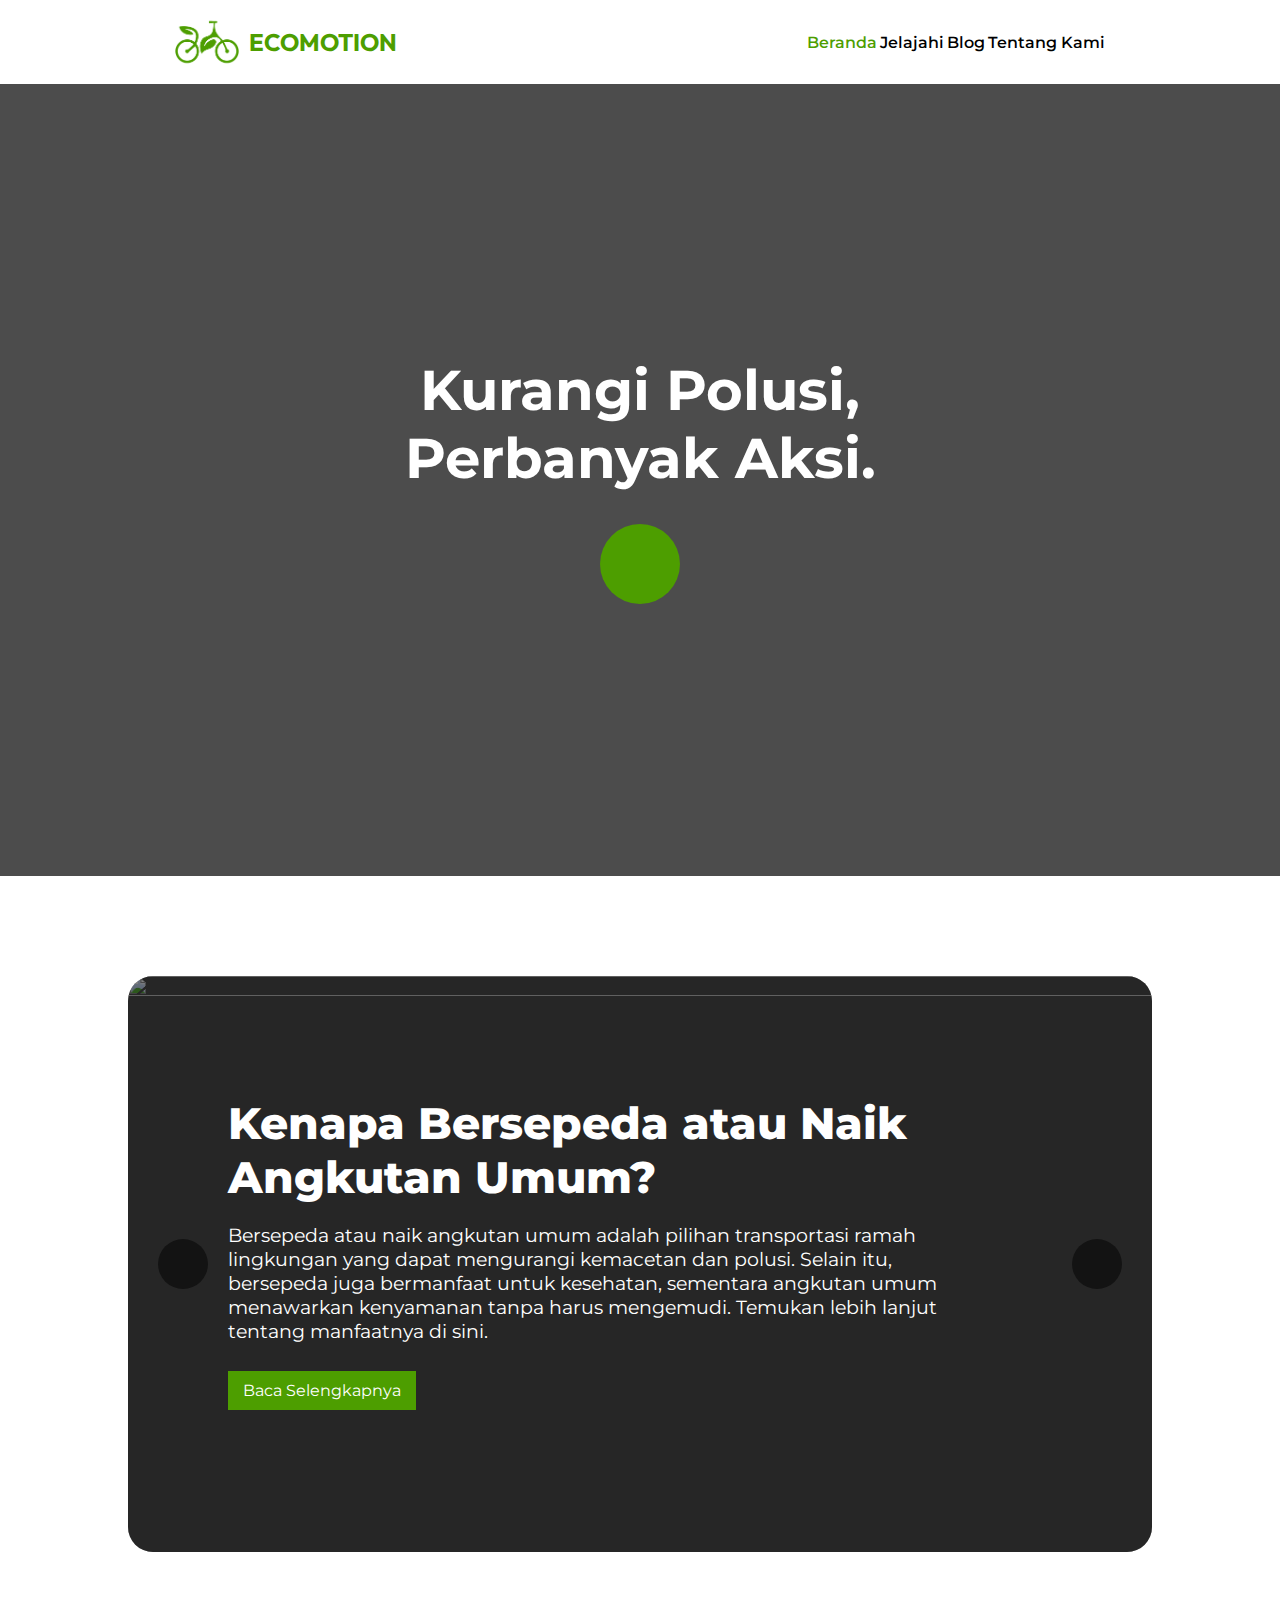
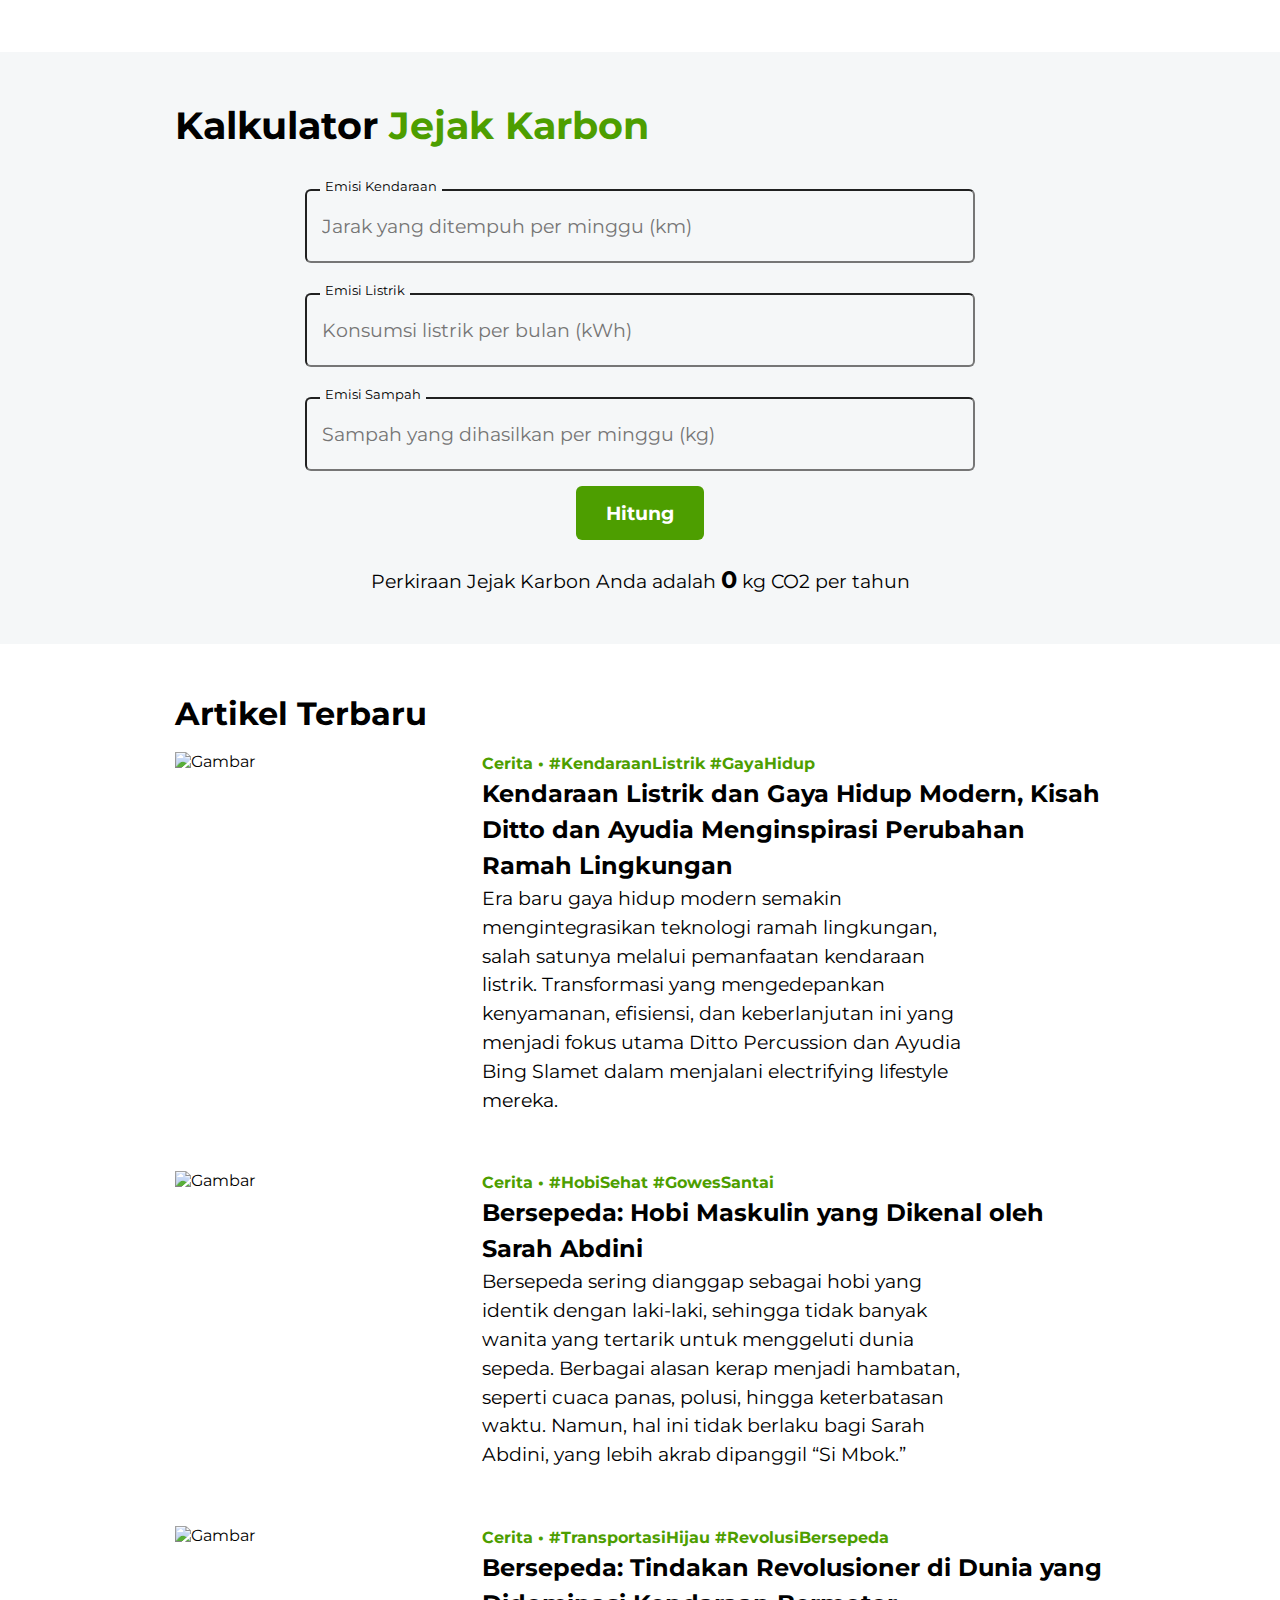
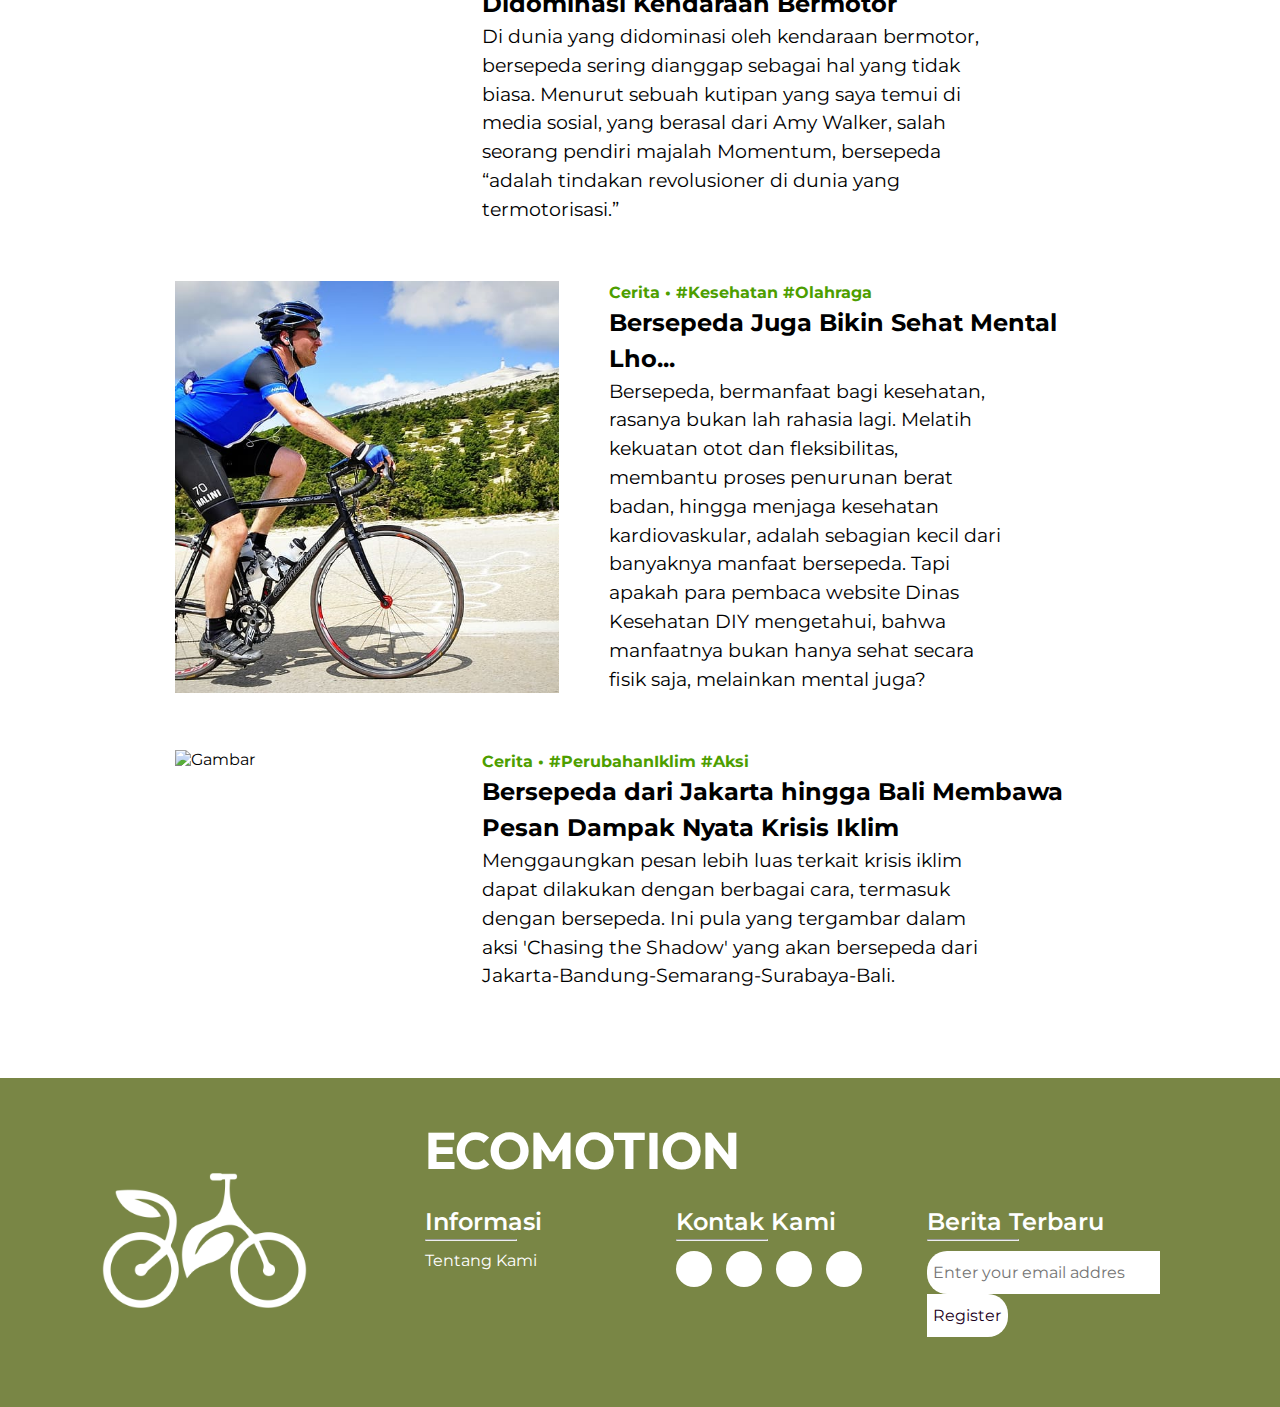
==== index.html @ fcec2f8c "commit pertama" ====
<!DOCTYPE html>
<html lang="en">
	<head>
		<meta charset="UTF-8" />
		<meta name="viewport" content="width=device-width, initial-scale=1.0" />
		<title>Ride Instead of Driving</title>
		<link rel="icon" href="image/LOGO ECOMOTION.png" />
		<link rel="stylesheet" href="template.css" />
		<link rel="stylesheet" href="style.css" />
		<link rel="preconnect" href="https://fonts.googleapis.com" />
		<link rel="preconnect" href="https://fonts.gstatic.com" crossorigin />
		<link
			href="https://fonts.googleapis.com/css2?family=Montserrat:ital,wght@0,100..900;1,100..900&family=Outfit:wght@100..900&display=swap"
			rel="stylesheet"
		/>
		<link
			rel="stylesheet"
			href="https://cdnjs.cloudflare.com/ajax/libs/font-awesome/6.6.0/css/all.min.css"
			integrity="sha512-Kc323vGBEqzTmouAECnVceyQqyqdsSiqLQISBL29aUW4U/M7pSPA/gEUZQqv1cwx4OnYxTxve5UMg5GT6L4JJg=="
			crossorigin="anonymous"
			referrerpolicy="no-referrer"
		/>
	</head>
	<body>
		<header>
			<nav>
				<div class="logo-container">
					<img src="/Image/LOGO ECOMOTION.png" alt="Sekolah Kristoforus" />
					<a href="index.html"><h1>ECOMOTION</h1></a>
				</div>

				<div class="menu" id="menu">
					<a href="#"><p style="color: #4d9e00;">Beranda</p></a>
					<a href="#slider"><p>Jelajahi</p></a>
					<a href="#blog"><p>Blog</p></a>
					<a href="#"><p>Tentang Kami</p></a>
				</div>

				<div class="hamburger" id="hamburger">
					<span></span>
					<span></span>
					<span></span>
				</div>
			</nav>
		</header>

		<main>
			<section id="main-header">
				<h1>
					Kurangi Polusi,<br />
					Perbanyak Aksi.
					<a href="#slider"
						><i
							class="fa-solid fa-arrow-down gerak"
							id="arrow-down"
							onclick="slideDown()"
						></i
					></a>
				</h1>
			</section>
		</main>

		<section id="slider">
			<div class="slider">
				<div class="slide active">
					<img
						src="https://pirg.org/wp-content/uploads/2022/07/AME-bike-lane-and-bus-Public-Domain-Green-Lane-Project-via-Flickr.jpg"
						alt=""
					/>
					<div class="info">
						<h2>Kenapa Bersepeda atau Naik Angkutan Umum?</h2>
						<br />
						<p>
							Bersepeda atau naik angkutan umum adalah pilihan
							transportasi ramah lingkungan yang dapat mengurangi
							kemacetan dan polusi. Selain itu, bersepeda juga bermanfaat
							untuk kesehatan, sementara angkutan umum menawarkan
							kenyamanan tanpa harus mengemudi. Temukan lebih lanjut
							tentang manfaatnya di sini.
						</p>
						<br />
						<br />
						<a href="article1.html" class="btn">Baca Selengkapnya</a>
					</div>
				</div>

				<div class="slide">
					<img
						src="https://www.polygonbikes.com/wp-content/uploads/2024/08/Kepagian-298-1.jpg"
						alt=""
					/>
					<div class="info">
						<h2>Mulai dari Mana?</h2>
						<br />
						<p>
							Mulai perjalanan ramah lingkungan dengan panduan praktis
							kami! Temukan tips memilih sepeda, cara aman bersepeda, dan
							panduan menggunakan transportasi umum seperti TransJakarta,
							MRT, LRT, atau KRL. Semua yang Anda butuhkan untuk
							mobilitas cerdas ada di sini!
						</p>

						<br />
						<br />
						<a href="article1.html" class="btn">Baca Selengkapnya</a>
					</div>
				</div>

				<div class="slide">
					<img
						src="https://encrypted-tbn0.gstatic.com/images?q=tbn:ANd9GcSiPUIKIonsQAkxAHyvKO7PqPLksGu6FyA54A&s"
						alt=""
					/>
					<div class="info">
						<h2>Judul</h2>
						<p>Ayam goreng karawaci</p>

						<a href="article1.html" class="btn">Baca Selengkapnya</a>
					</div>
				</div>

				<div class="arrow">
					<div class="left-arrow">
						<i class="fa-solid fa-chevron-left"></i>
					</div>
					<div class="right-arrow">
						<i class="fa-solid fa-chevron-right"></i>
					</div>
				</div>
			</div>
		</section>

		<section id="calculator">
			<div class="calculator">
				<h1>Kalkulator <span style="color: #4d9e00">Jejak Karbon</span></h1>

				<form id="carbon-form">
					<div class="form-group">
						<label for="miles-driven">Emisi Kendaraan</label>
						<input
							type="number"
							id="miles-driven"
							required
							placeholder="Jarak yang ditempuh per minggu (km)"
						/>
					</div>

					<div class="form-group">
						<label for="electricity-consumption">Emisi Listrik</label>
						<input
							type="number"
							id="electricity-consumption"
							required
							placeholder="Konsumsi listrik per bulan (kWh)"
						/>
					</div>
					<div class="form-group">
						<label for="waste"> Emisi Sampah</label>
						<input
							type="number"
							id="waste"
							required
							placeholder="Sampah yang dihasilkan per minggu (kg)"
						/>
					</div>

					<button type="submit">Hitung</button>
				</form>

				<div class="result">
					<p>
						Perkiraan Jejak Karbon Anda adalah
						<span id="carbon-output">0</span> kg CO2 per tahun
					</p>
				</div>
			</div>
		</section>

		<section id="blog">
			<div class="blog">
				<h1>Artikel Terbaru</h1>
				<br>
				<div class="container">
					<img src="https://cdn1-production-images-kly.akamaized.net/-67hL5TdJirvLSL2Dr33DgYC1mE=/640x360/smart/filters:quality(75):strip_icc():format(webp)/kly-media-production/medias/5046587/original/038384900_1733923808-48f01dc5-341f-4cf8-b42d-d85e10d99e96.jpg" alt="Gambar">
					<div class="text">
						<h4 class="hashtag">Cerita • #KendaraanListrik #GayaHidup
						</h4>
						<a href="blog1.html"><h2 class="title">Kendaraan Listrik dan Gaya Hidup Modern, Kisah Ditto dan Ayudia Menginspirasi Perubahan Ramah Lingkungan</h2></a>
						<p class="content">Era baru gaya hidup modern semakin mengintegrasikan teknologi ramah lingkungan, salah satunya melalui pemanfaatan kendaraan listrik. Transformasi yang mengedepankan kenyamanan, efisiensi, dan keberlanjutan ini yang menjadi fokus utama Ditto Percussion dan Ayudia Bing Slamet dalam menjalani electrifying lifestyle mereka.</p>
					</div>
				</div>
				<br>
				<br>
				<br>
				<div class="container">
					<img src="https://asset-2.tstatic.net/bangka/foto/bank/images/sarah_20161022_091551.jpg" alt="Gambar">
					<div class="text">
						<h4 class="hashtag">Cerita • #HobiSehat #GowesSantai
						</h4>
						<a href="blog2.html"><h2 class="title">Bersepeda: Hobi Maskulin yang Dikenal oleh Sarah Abdini</h2></a>
						<p class="content">Bersepeda sering dianggap sebagai hobi yang identik dengan laki-laki, sehingga tidak banyak wanita yang tertarik untuk menggeluti dunia sepeda. Berbagai alasan kerap menjadi hambatan, seperti cuaca panas, polusi, hingga keterbatasan waktu. Namun, hal ini tidak berlaku bagi Sarah Abdini, yang lebih akrab dipanggil “Si Mbok.”</p>
					</div>
				</div>
				<br>
				<br>
				<br>
				<div class="container">
					<img src="https://findingnature.org.uk/wp-content/uploads/2019/09/man-5068906_1280.jpg" alt="Gambar">
					<div class="text">
						<h4 class="hashtag">Cerita • #TransportasiHijau #RevolusiBersepeda
						</h4>
						<a href="blog3.html"><h2 class="title">Bersepeda: Tindakan Revolusioner di Dunia yang Didominasi Kendaraan Bermotor</h2></a>
						<p class="content">Di dunia yang didominasi oleh kendaraan bermotor, bersepeda sering dianggap sebagai hal yang tidak biasa. 
							Menurut sebuah kutipan yang saya temui di media sosial, yang berasal dari Amy Walker, salah seorang pendiri majalah Momentum, bersepeda “adalah tindakan revolusioner di dunia yang termotorisasi.” </p>
					</div>
				</div>
				<br>
				<br>
				<br>
				<div class="container">
					<img src="Image/blog4-4.jpg" alt="Gambar">
					<div class="text">
						<h4 class="hashtag">Cerita • #Kesehatan #Olahraga
						</h4>
						<a href="blog4.html"><h2 class="title">Bersepeda Juga Bikin Sehat Mental Lho...</h2></a>
						<p class="content">  Bersepeda, bermanfaat bagi kesehatan, rasanya bukan lah rahasia lagi. Melatih kekuatan otot dan fleksibilitas, membantu proses penurunan berat badan, hingga menjaga kesehatan kardiovaskular, adalah sebagian kecil dari banyaknya manfaat bersepeda. Tapi apakah para pembaca website Dinas Kesehatan DIY mengetahui, bahwa manfaatnya bukan hanya sehat secara fisik saja, melainkan mental juga?</p>
					</div>
				</div>
				<br>
				<br>
				<br>
				<div class="container">
					<img src="https://cdn0-production-images-kly.akamaized.net/7PDm5wzwDxxQpbqioO_IpQ7gHOM=/0x254:2500x1663/1200x675/filters:quality(75):strip_icc():format(jpeg)/kly-media-production/medias/4194222/original/091489500_1665991922-GP1T1AST_PressMedia.jpg" alt="Gambar">
					<div class="text">
						<h4 class="hashtag">Cerita • #PerubahanIklim #Aksi
						</h4>
						<a href="blog5.html"><h2 class="title">Bersepeda dari Jakarta hingga Bali Membawa Pesan Dampak Nyata Krisis Iklim</h2></a>
						<p class="content"> Menggaungkan pesan lebih luas terkait krisis iklim dapat dilakukan dengan berbagai cara, termasuk dengan bersepeda. Ini pula yang tergambar dalam aksi 'Chasing the Shadow' yang akan bersepeda dari Jakarta-Bandung-Semarang-Surabaya-Bali.</p>
					</div>
				</div>
				<br>
				<br>
			</div>
		</section>

        <footer id="footer">
			<div class="footer-logo">
				<img src="Image/LOGO ECOMOTION WHITE.png" alt="" />
			</div>

			<div class="right-container">
				<div class="right-column-container">
					<h1>ECOMOTION</h1>

					<div class="information">
						<div class="footer-item">
							<div class="footer-col footer-company">
								<h3>Informasi</h3>
								<hr class="line" />
								<ul>
									<li><a href="image-source.html">Tentang Kami</a></li>
								</ul>
							</div>

							<div class="footer-col footer-social">
								<h3>Kontak Kami</h3>
								<hr class="line" />
								<a
									href="https://www.instagram.com/osis_smaxto1?igsh=MXVtM2RkMjhqZjZ0bw=="
									><i class="fa-brands fa-instagram"></i
								></a>
								<a
									href="https://www.tiktok.com/@osis_smaxto1?_t=8rczK0MXxHc&_r=1"
									><i class="fa-brands fa-tiktok"></i
								></a>
								<a
									href="https://www.youtube.com/@osissmast.kristoforus164/videos"
									><i class="fa-brands fa-youtube"></i
								></a>
								<a href="https://kristo.sch.id/v2/"
									><i class="fa-solid fa-globe"></i
								></a>
							</div>

							<div class="footer-col footer-news">
								<h3>Berita Terbaru</h3>
								<hr class="line" />
								<div class="email-input">
									<form action="">
										<input
											type="email"
											id="input"
											name="email"
											placeholder="Enter your email addres"
										/>
										<button type="submit">Register</button>
									</form>
								</div>
							</div>
						</div>
					</div>
				</div>
			</div>
		</footer>
	</body>
	<script src="script.js"></script>
</html>
---- template.css ----
* {
	margin: 0;
	padding: 0;
	text-decoration: none;
	font-family: 'Montserrat', sans-serif;
}

html {
	scroll-behavior: smooth;
}

html {
	overflow-x: hidden;
}

html::-webkit-scrollbar {
	width: 0px;
}

header {
	background: #ffffff;
	position: sticky;
	width: 100%;
	z-index: 99;
}

nav {
	padding: 10px min(175px, 15vw);
	display: flex;
	justify-content: space-between;
	align-items: center;
}

nav .menu {
	display: flex;
	width: 32%;
	justify-content: space-between;
}

nav .menu p {
	font-size: clamp(1rem, 1.15vw, 1.15rem);
	font-weight: 550;
	color: #000;
	transition: 0.5s;
}

nav .menu p:hover {
	color: #4d9e00;
}

nav .logo-container {
	display: flex;
	align-items: center;
}

nav .logo-container img {
	aspect-ratio: 1;
	width: clamp(40px, 5vw, 80px);
}

nav .logo-container h1 {
	font-family: 'Outfit', sans-serif;
	margin-left: 10px;
	font-size: clamp(1.25rem, 2vw, 1.5rem);
	color: #4d9e00;
}

.hamburger {
	display: none;
	flex-direction: column;
	cursor: pointer;
	gap: 5px;
}

.hamburger span {
	background-color: #4d9e00;
	height: 3px;
	width: 25px;
	transition: 0.3s;
}

footer {
	background: #798645;
	display: flex;
	flex-wrap: wrap;
	justify-content: space-between;
	padding: 20px min(125px, 8vw);
	align-items: center;
}

footer .footer-logo {
	width: clamp(30%, 5vw, 40%); 
}

footer .footer-logo img {
	aspect-ratio: 1;
	width: clamp(8rem, 16vw, 25rem);
}

footer .right-container {
	width: calc(100% - clamp(30%, 5vw, 40%)); 
}

footer .right-container .right-column-container h1 {
	font-family: 'Outfit', sans-serif;
	font-size: clamp(2rem, 4vw, 3.5rem);
	color: #ffffff;
	margin: 20px auto 25px auto;
}

footer .footer-item {
	display: flex;
	justify-content: space-between;
	width: 100%;
}

footer .footer-col {
	color: #ffffff;
	margin-bottom: 50px;
	width: 100%;
}

footer .footer-col h3 {
	font-size: clamp(1.2rem, 2.5vw, 1.5rem);
	font-weight: 600;
}

footer .footer-col hr {
	margin: 2.5px 0 10px;
	width: 90px;
	height: 0.5px;
	background-color: #ffffff;
}

footer .footer-company ul {
	list-style: none;
}

footer .footer-company ul li {
	margin-top: 5px;
}

footer .footer-company ul li a {
	color: #ffffff;
	transition: all 0.25s;
}

footer .footer-company ul li a:hover {
	text-decoration: underline;
}

footer .footer-social a {
	display: inline-block;
	margin-right: 10px;
	width: 2.25em;
	aspect-ratio: 1;
	text-align: center;
	color: #4d9e00;
	background-color: #fff;
	border-radius: 50%;
	transition: all 0.25s;
}

footer .footer-social a:hover {
	box-shadow: 0 0 7px 1px #ffffff;
}

footer .footer-social i {
	font-size: 1.5rem;
	margin-top: 6px;
}

footer .footer-news .email-input input {
    padding: 12px .5vw;
    border: 0;
    transition: ease 0.25s;
    border-radius: 20px 0 0 20px;
    -webkit-border-radius: 20px 0 0 20px;
    -moz-border-radius: 20px 0 0 20px;
    -ms-border-radius: 20px 0 0 20px;
    -o-border-radius: 20px 0 0 20px;
    font-size: clamp(0.8rem, 2vw, 1rem);
}

footer .footer-news .email-input input:hover,
.email-input input:focus,
.email-input button:hover,
.email-input button:active {
	box-shadow: 0 0 7px 1px #ffffff;
	outline: none;
}

footer .footer-news .email-input button {
    padding: 12px .5vw;
    background-color: #ffffff;
    color: #1a001c;
    border: 0;
    cursor: pointer;
    border-radius: 0 20px 20px 0;
    -webkit-border-radius: 0 20px 20px 0;
    -moz-border-radius: 0 20px 20px 0;
    -ms-border-radius: 0 20px 20px 0;
    -o-border-radius: 0 20px 20px 0;
    font-size: clamp(0.8rem, 2vw, 1rem);

}

@media screen and (max-width:1200px) {
	nav .menu {
        display: none;
        position: absolute;
        top: 60px;
        left: 0;
        width: 100%;
        background-color: #ffffff;
        flex-direction: column;
        align-items: center;
        padding: 10px 0;
        box-shadow: 0 4px 6px rgba(0, 0, 0, 0.1);
        z-index: 100;
    }
    
    nav .menu.show {
        display: flex; /* Shown when toggled */
    }

    nav .menu p {
        margin: 10px 0;
    }

    .hamburger {
        display: flex;
    }

	nav .logo-container h1 {
		font-size: 1rem;
	}

    #main-header {
		height: 70vh;
	}

	#main-header h1 {
		font-size: 2rem;
	}
    
	footer .footer-col {
		max-width: 100%;
		margin-bottom: 20px;
	}

    footer {
        flex-direction: column;
        padding: 50px 0;
    }

    footer .footer-item {
        flex-direction: column;
    }

    footer .footer-item .footer-col {
        text-align: center;
    }

    footer hr.line {
        margin: auto;
    }

    footer .footer-logo img {
        width: 100%;
    }
    footer .right-container .right-column-container h1 {
        text-align: center;
    }

    footer .right-container .right-column-container .footer-col {
        margin-top: 20px;
    }
    
    footer .footer-social a {
        margin-top: 10px;
    }

    footer .footer-news .email-input {
        margin-top: 10px;
        display: inline-block;
    }

    footer .footer-news .email-input button {
        padding: 10px .2vw;
    }

    footer .footer-news .email-input input {
        padding: 10px .2vw;
    }
}
---- style.css ----
#main-header {
	background-image: linear-gradient(rgba(0, 0, 0, 0.7), rgba(0, 0, 0, 0.7)),
		url('https://citychangers.org/wp-content/uploads/2021/03/Oliver-Hoerzer-External-C40-Walking-Cycling-Transformation-scaled-e1632401351208.jpg');
	background-size: cover;
	background-position: center;
	width: 100vw;
	height: 88vh;
	display: flex;
	justify-content: center;
	align-items: center;
}

#main-header h1 {
	color: #ffffff;
	font-size: clamp(2.5rem, 5vw, 3.5rem);
	margin: 0;
	text-align: center;
}

#arrow-down {
	color: #ffffff;
	font-size: clamp(2rem, 3vw, 3rem);
	background-color: #4d9e00;
	width: clamp(60px, 8vw, 80px);
	aspect-ratio: 1;
	display: flex;
	justify-content: center;
	align-items: center;
	margin: 2rem auto 0 auto;
	border-radius: 50%;
	cursor: pointer;
	transition: 0.5s all;
	-webkit-transition: 0.5s all;
	-moz-transition: 0.5s all;
	-ms-transition: 0.5s all;
	-o-transition: 0.5s all;
}

#arrow-down:hover {
	color: #4d9e00;
	background-color: #ffffff;
}

#slider {
	display: flex;
}

.slider {
	padding: 100px 0;
	margin: auto;
	position: relative;
	width: 80vw;
	aspect-ratio: 16/9;
}

.slide {
	z-index: 1;
	position: absolute;
	width: 100%;
	aspect-ratio: 16/9;
	clip-path: circle(0% at 0 50%);
	border-radius: 25px;
	-webkit-border-radius: 25px;
	-moz-border-radius: 25px;
	-ms-border-radius: 25px;
	-o-border-radius: 25px;
}

.slide.active {
	clip-path: circle(150% at 0 50%);
	transition: 1s;
	-webkit-transition: 1s;
	-moz-transition: 1s;
	-ms-transition: 1s;
	-o-transition: 1s;
	transition-property: clip-path;
}

.slide::after {
	content: '';
	position: absolute;
	top: 0;
	left: 0;
	right: 0;
	bottom: 0;
	background-color: rgba(0, 0, 0, 0.5);
	/*#000overlaywith50%opacity*/
	pointer-events: none;
	border-radius: 25px;
	-webkit-border-radius: 25px;
	-moz-border-radius: 25px;
	-ms-border-radius: 25px;
	-o-border-radius: 25px;
}

.slide img {
	z-index: 1;
	width: 100%;
	aspect-ratio: 16/9;
	object-fit: cover;
	border-radius: 25px;
	-webkit-border-radius: 25px;
	-moz-border-radius: 25px;
	-ms-border-radius: 25px;
	-o-border-radius: 25px;
	background-color: rgba(0, 0, 0, 0.7);
}

.slide .info {
	position: absolute;
	bottom: 0;
	margin-left: 100px;
	width: 70%;
	transform: translateY(-50%);
	-webkit-transform: translateY(-50%);
	-moz-transform: translateY(-50%);
	-ms-transform: translateY(-50%);
	-o-transform: translateY(-50%);
	z-index: 2;
}

.slide .info h2 {
	color: #ffffff;
	font-size: clamp(1.5rem, 5vw, 2.75rem);
	font-weight: 800;
}

.slide .info p {
	color: #ffffff;
	font-size: clamp(1rem, 3vw, 1.2rem);
}

.slide .info .btn {
	padding: 10px 15px;
	background-color: #4d9e00;
	color: #ffffff;
	bottom: 0;
	transition: 0.5s all;
	-webkit-transition: 0.5s all;
	-moz-transition: 0.5s all;
	-ms-transition: 0.5s all;
	-o-transition: 0.5s all;
}

.slide .info .btn:hover {
	background-color: #fff;
	color: #4d9e00;
}

.arrow {
	position: absolute;
	top: 50%;
	width: 100%;
	display: flex;
	justify-content: space-between;
	transform: translateY(-50%);
	z-index: 3;
}

.left-arrow,
.right-arrow {
	font-size: 1rem;
	cursor: pointer;
	background: rgba(0, 0, 0, 0.5);
	color: #ffffff;
	padding: 10px;
	border-radius: 50%;
	width: 30px;
	aspect-ratio: 1;
	display: flex;
	justify-content: center;
	align-items: center;
	margin: 30px;
}

.gerak {
	animation: gerak 1s infinite;
	-webkit-animation: gerak 1s infinite;
}

#calculator {
	background-color: #f5f7f8;
	padding: 50px min(175px, 15vw);
}

.calculator {
	margin: 0 auto;
	display: flex;
	flex-direction: column;
	justify-content: center;
}

#calculator h1 {
	font-size: clamp(1.5rem, 3vw, 2.5rem);
}

#carbon-form {
	width: clamp(90%, 30vw, 60%);
	margin: auto;
	padding: clamp(15px, 5vw, 25px);
	display: flex;
	flex-direction: column;
	justify-content: center;
}

.form-group {
	width: clamp(80%, 60vw, 60%);
	margin: clamp(10px, 2vw, 15px) auto;
	display: flex;
	justify-content: space-between;
	position: relative;
}

.form-group label {
	font-size: clamp(0.8rem, 1vw, 1rem);
	position: absolute;
	top: -10px;
	left: 15px;
	background-color: #f5f7f8;
	pointer-events: none;
	transition: 0.3s;
	padding: 0 5px;
	-webkit-transition: 0.3s;
	-moz-transition: 0.3s;
	-ms-transition: 0.3s;
	-o-transition: 0.3s;
}

.form-group label:focus {
	border: 2px solid #4d9e00;
}

.form-group input {
	width: 100%;
	height: clamp(50px, 8vw, 70px);
	border-radius: 6px;
	-webkit-border-radius: 6px;
	-moz-border-radius: 6px;
	-ms-border-radius: 6px;
	-o-border-radius: 6px;
	font-size: clamp(1rem, 1.5vw, 1.2rem);
	padding: 0 15px;
	background: transparent;
	outline: none;
}

#carbon-form button {
	padding: clamp(10px, 3vw, 15px) clamp(20px, 5vw, 30px);
	background-color: #4d9e00;
	color: #ffffff;
	margin: auto;
	border: none;
	border-radius: 6px;
	-webkit-border-radius: 6px;
	-moz-border-radius: 6px;
	-ms-border-radius: 6px;
	-o-border-radius: 6px;
	font-weight: bold;
	cursor: pointer;
	font-size: clamp(1rem, 1.5vw, 1.2rem);
	transition: 0.5s all;
	-webkit-transition: 0.5s all;
	-moz-transition: 0.5s all;
	-ms-transition: 0.5s all;
	-o-transition: 0.5s all;
}

#carbon-form button:hover {
	transform: scale(1.1);
	-webkit-transform: scale(1.1);
	-moz-transform: scale(1.1);
	-ms-transform: scale(1.1);
	-o-transform: scale(1.1);
}
.calculator .result p {
	text-align: center;
	font-size: clamp(1rem, 1.5vw, 1.2rem);
}

#carbon-output {
	font-weight: bold;
	font-size: clamp(1.2rem, 2vw, 1.5rem);
}

#blog {
	position: relative;
	background-color: #fff;
	padding: 50px min(175px, 15vw);
}

.blog {
	margin: 0 auto;
	display: flex;
	flex-direction: column;
	justify-content: center;
}

.blog h1 {
	font-size: clamp(1.5rem, 3vw, 2rem);
}

.blog .container {
	display: flex;
	justify-content: space-between;
	gap: clamp(50px, 3vw, 75px);
}

.blog .container img {
	width: 30vw;
	aspect-ratio: 4 / 3;
	object-fit: cover;
}

.blog .container .text {
	width: clamp(100%, 60%, 60%);
	margin-left: clamp(0, 2rem, 2rem);
}

.blog .container h4.hashtag {
	color: #4d9e00;
	line-height: 1.5;
	font-size: clamp(0.9rem, 2vw, 1rem);
}

.blog .container a:hover {
	color: #000;
	text-decoration: underline;
}

.blog .container h2.title {
	font-size: clamp(1.2rem, 2.5vw, 1.5rem);
	line-height: 1.5;
	color: #000;
}

.blog .container p.content {
	font-size: clamp(1rem, 2vw, 1.2rem);
	width: 80%;
	line-height: 1.5;
}

@media screen and (max-width: 678px) {
	.slider {
		aspect-ratio: 9 / 16;
		height: fit-content;
	}

	.slide img {
		aspect-ratio: 4 / 3;
	}

	.blog .container img {
		width: 100%;
		aspect-ratio: 4 / 3;
		object-fit: cover;
	}
}

@media screen and (max-width: 1200px) {
	.slider {
		height: 70vh;
	}

	.arrow {
		top: 300px;
	}

	.slide::after {
		display: none;
	}
	.slide {
		display: flex;
		flex-direction: column;
	}

	.slide .info {
		position: relative;
		margin: 0;
		width: 100%;
		padding: 10px;
		transform: none;
		-webkit-transform: none;
		-moz-transform: none;
		-ms-transform: none;
		-o-transform: none;
	}

	.slide .info p,
	.slide .info h2 {
		color: #000;
	}

	.slider {
		flex-direction: column; /* Stacks elements vertically */
	}

	/* Ensure buttons are properly sized and centered */
	.slide .info .btn {
		font-size: 1rem;
		padding: 12px 20px;
		width: 100%;
		max-width: 300px;
		margin: 10px auto;
	}

	/* Adjust navigation button size for better visibility */
	.slider .navigation {
		bottom: 20px;
	}

	.slider .navigation .btn {
		width: 30px;
		height: 5px;
	}

	.arrow .left-arrow,
	.arrow .right-arrow {
		font-size: 1.2rem;
		padding: 10px;
		width: 35px;
		aspect-ratio: 1;
	}


	.blog .container img {
		width: 100%;
		aspect-ratio: 16 / 9;
		object-fit: cover;
	}

	.blog .container {
		flex-direction: column;
	}

	.blog .container .title, .blog .container p.content {
		width: 100%;
		text-align: justify;
	}
}
@keyframes gerak {
	0% {
		transform: scale(1);
		-webkit-transform: scale(1);
		-moz-transform: scale(1);
		-ms-transform: scale(1);
		-o-transform: scale(1);
	}
	50% {
		transform: scale(1.1);
		-webkit-transform: scale(1.1);
		-moz-transform: scale(1.1);
		-ms-transform: scale(1.1);
		-o-transform: scale(1.1);
	}

	0% {
		transform: scale(1);
		-webkit-transform: scale(1);
		-moz-transform: scale(1);
		-ms-transform: scale(1);
		-o-transform: scale(1);
	}
}
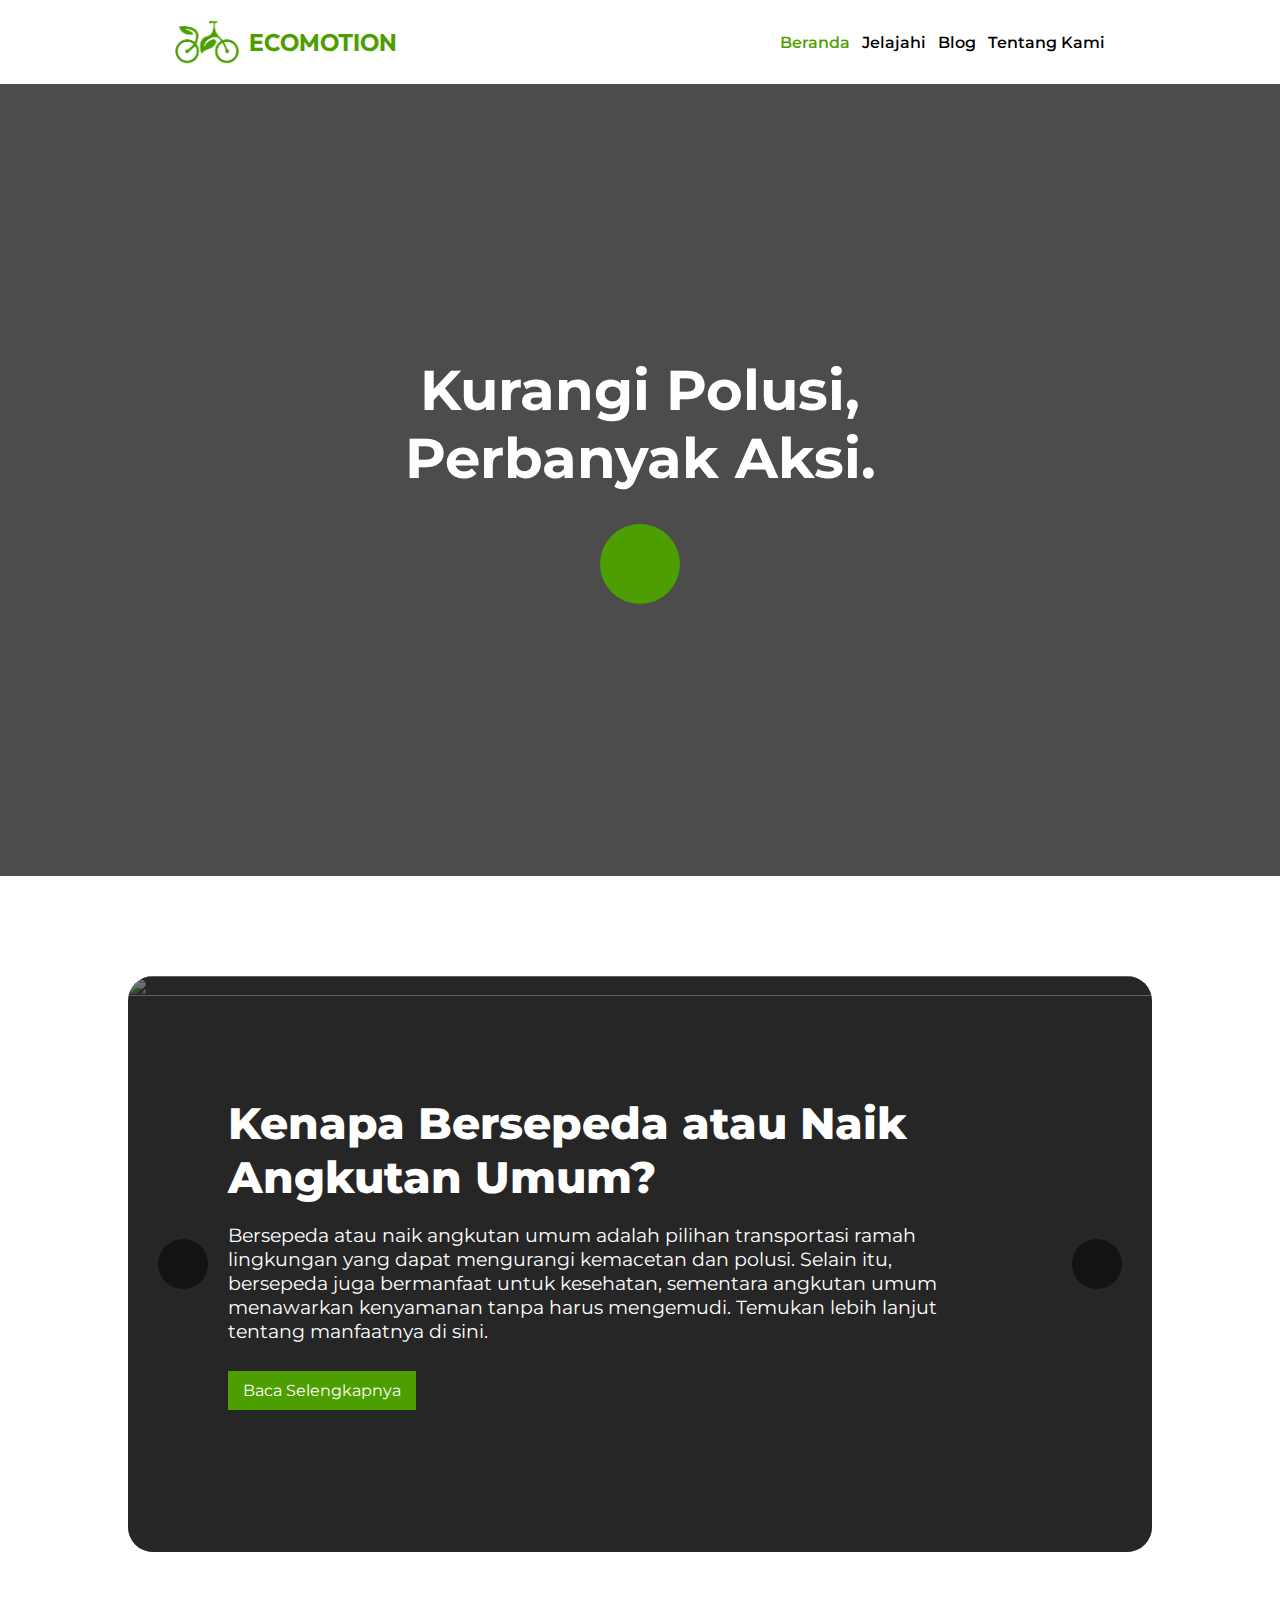
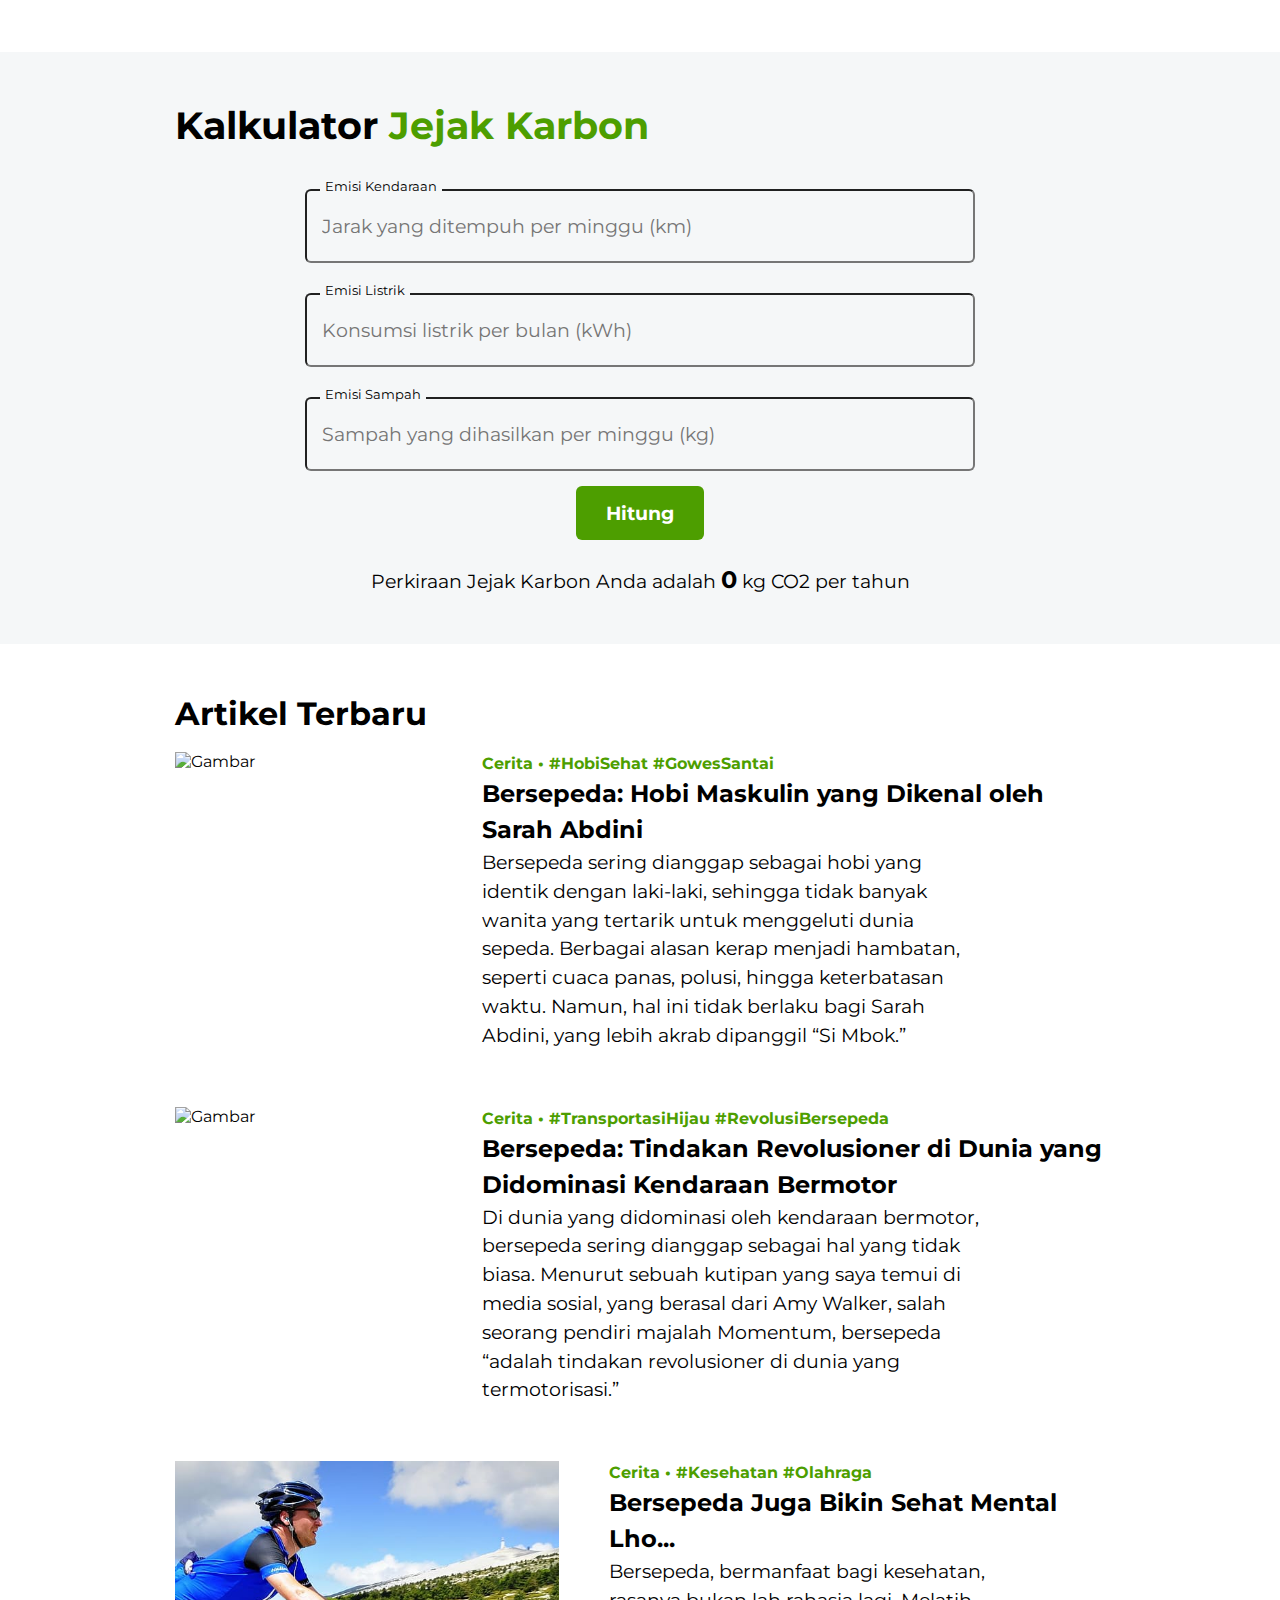
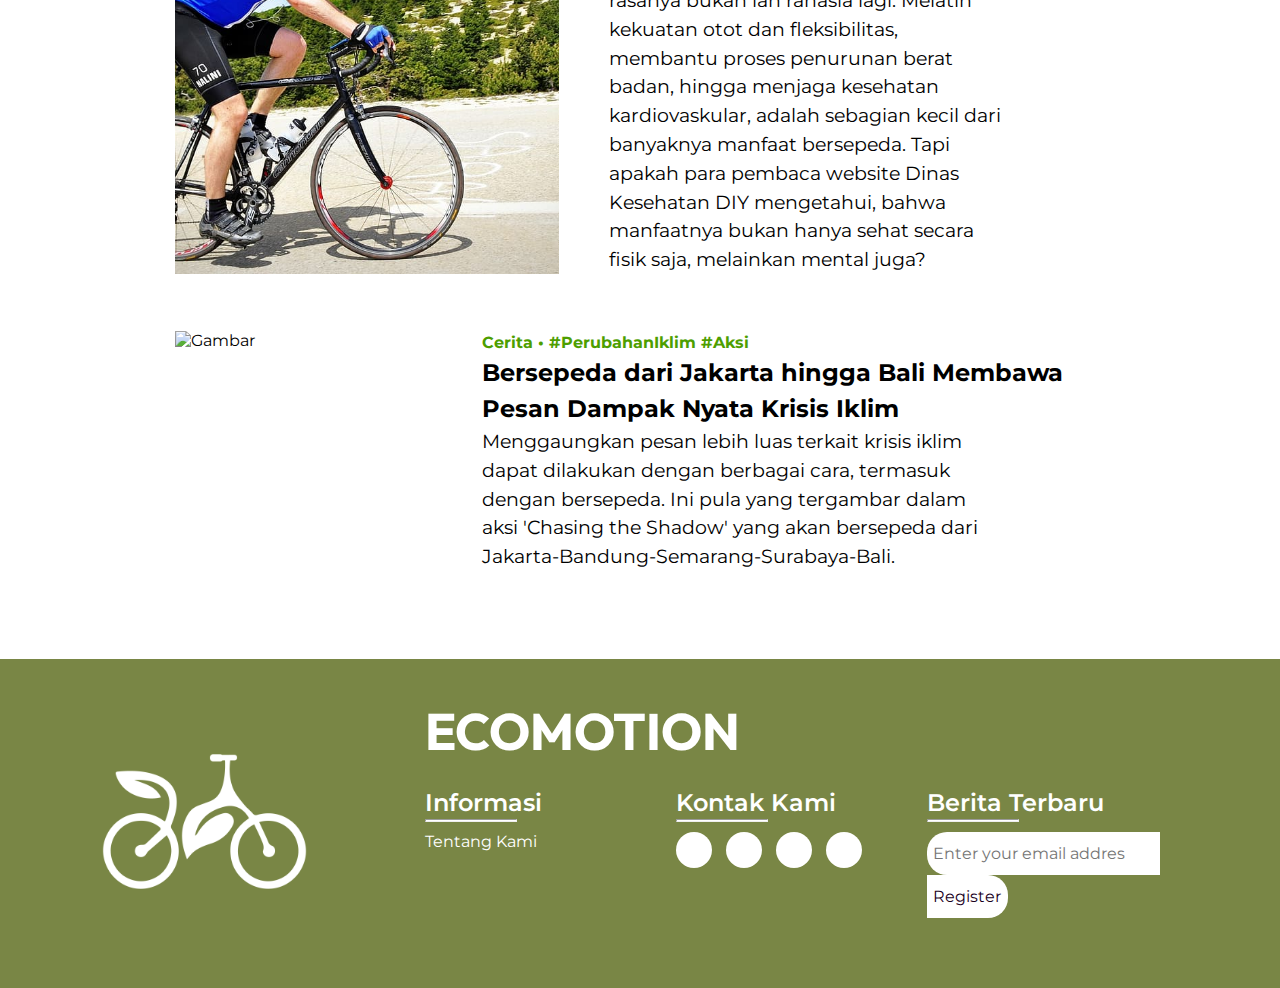
==== commit 9a7c945f: "commit final" ====
--- a/index.html
+++ b/index.html
@@ -33,7 +33,7 @@
 					<a href="#"><p style="color: #4d9e00;">Beranda</p></a>
 					<a href="#slider"><p>Jelajahi</p></a>
 					<a href="#blog"><p>Blog</p></a>
-					<a href="#"><p>Tentang Kami</p></a>
+					<a href="aboutus.html"><p>Tentang Kami</p></a>
 				</div>
 
 				<div class="hamburger" id="hamburger">
@@ -80,7 +80,7 @@
 						</p>
 						<br />
 						<br />
-						<a href="article1.html" class="btn">Baca Selengkapnya</a>
+						<a href="slider1.html" class="btn">Baca Selengkapnya</a>
 					</div>
 				</div>
 
@@ -102,20 +102,28 @@
 
 						<br />
 						<br />
-						<a href="article1.html" class="btn">Baca Selengkapnya</a>
+						<a href="slider2.html" class="btn">Baca Selengkapnya</a>
 					</div>
 				</div>
 
 				<div class="slide">
 					<img
-						src="https://encrypted-tbn0.gstatic.com/images?q=tbn:ANd9GcSiPUIKIonsQAkxAHyvKO7PqPLksGu6FyA54A&s"
+						src="Image/slider3.jpg"
 						alt=""
 					/>
 					<div class="info">
-						<h2>Judul</h2>
-						<p>Ayam goreng karawaci</p>
-
-						<a href="article1.html" class="btn">Baca Selengkapnya</a>
+						<h2>Komunitas Gowes Bareng dan Kampanye Car-Free Day: Mendorong Gaya
+							Hidup Berkelanjutan</h2>
+							<br>
+						<p>Di tengah meningkatnya kesadaran akan isu polusi udara dan
+							perubahan iklim, berbagai inisiatif komunitas dan kampanye telah
+							muncul untuk mendorong gaya hidup berkelanjutan. Salah satu
+							gerakan yang semakin populer adalah Gowes Bareng, yang mengajak
+							masyarakat untuk bersepeda sebagai alternatif transportasi.
+							</p>
+						<br>
+						<br>
+						<a href="slider3.html" class="btn">Baca Selengkapnya</a>
 					</div>
 				</div>
 
@@ -180,18 +188,7 @@
 			<div class="blog">
 				<h1>Artikel Terbaru</h1>
 				<br>
-				<div class="container">
-					<img src="https://cdn1-production-images-kly.akamaized.net/-67hL5TdJirvLSL2Dr33DgYC1mE=/640x360/smart/filters:quality(75):strip_icc():format(webp)/kly-media-production/medias/5046587/original/038384900_1733923808-48f01dc5-341f-4cf8-b42d-d85e10d99e96.jpg" alt="Gambar">
-					<div class="text">
-						<h4 class="hashtag">Cerita • #KendaraanListrik #GayaHidup
-						</h4>
-						<a href="blog1.html"><h2 class="title">Kendaraan Listrik dan Gaya Hidup Modern, Kisah Ditto dan Ayudia Menginspirasi Perubahan Ramah Lingkungan</h2></a>
-						<p class="content">Era baru gaya hidup modern semakin mengintegrasikan teknologi ramah lingkungan, salah satunya melalui pemanfaatan kendaraan listrik. Transformasi yang mengedepankan kenyamanan, efisiensi, dan keberlanjutan ini yang menjadi fokus utama Ditto Percussion dan Ayudia Bing Slamet dalam menjalani electrifying lifestyle mereka.</p>
-					</div>
-				</div>
-				<br>
-				<br>
-				<br>
+
 				<div class="container">
 					<img src="https://asset-2.tstatic.net/bangka/foto/bank/images/sarah_20161022_091551.jpg" alt="Gambar">
 					<div class="text">
@@ -258,7 +255,7 @@
 								<h3>Informasi</h3>
 								<hr class="line" />
 								<ul>
-									<li><a href="image-source.html">Tentang Kami</a></li>
+									<li><a href="aboutus.html">Tentang Kami</a></li>
 								</ul>
 							</div>
 
--- a/template.css
+++ b/template.css
@@ -7,14 +7,7 @@
 
 html {
 	scroll-behavior: smooth;
-}
-
-html {
 	overflow-x: hidden;
-}
-
-html::-webkit-scrollbar {
-	width: 0px;
 }
 
 header {
@@ -33,7 +26,7 @@
 
 nav .menu {
 	display: flex;
-	width: 32%;
+	width: 35%;
 	justify-content: space-between;
 }
 
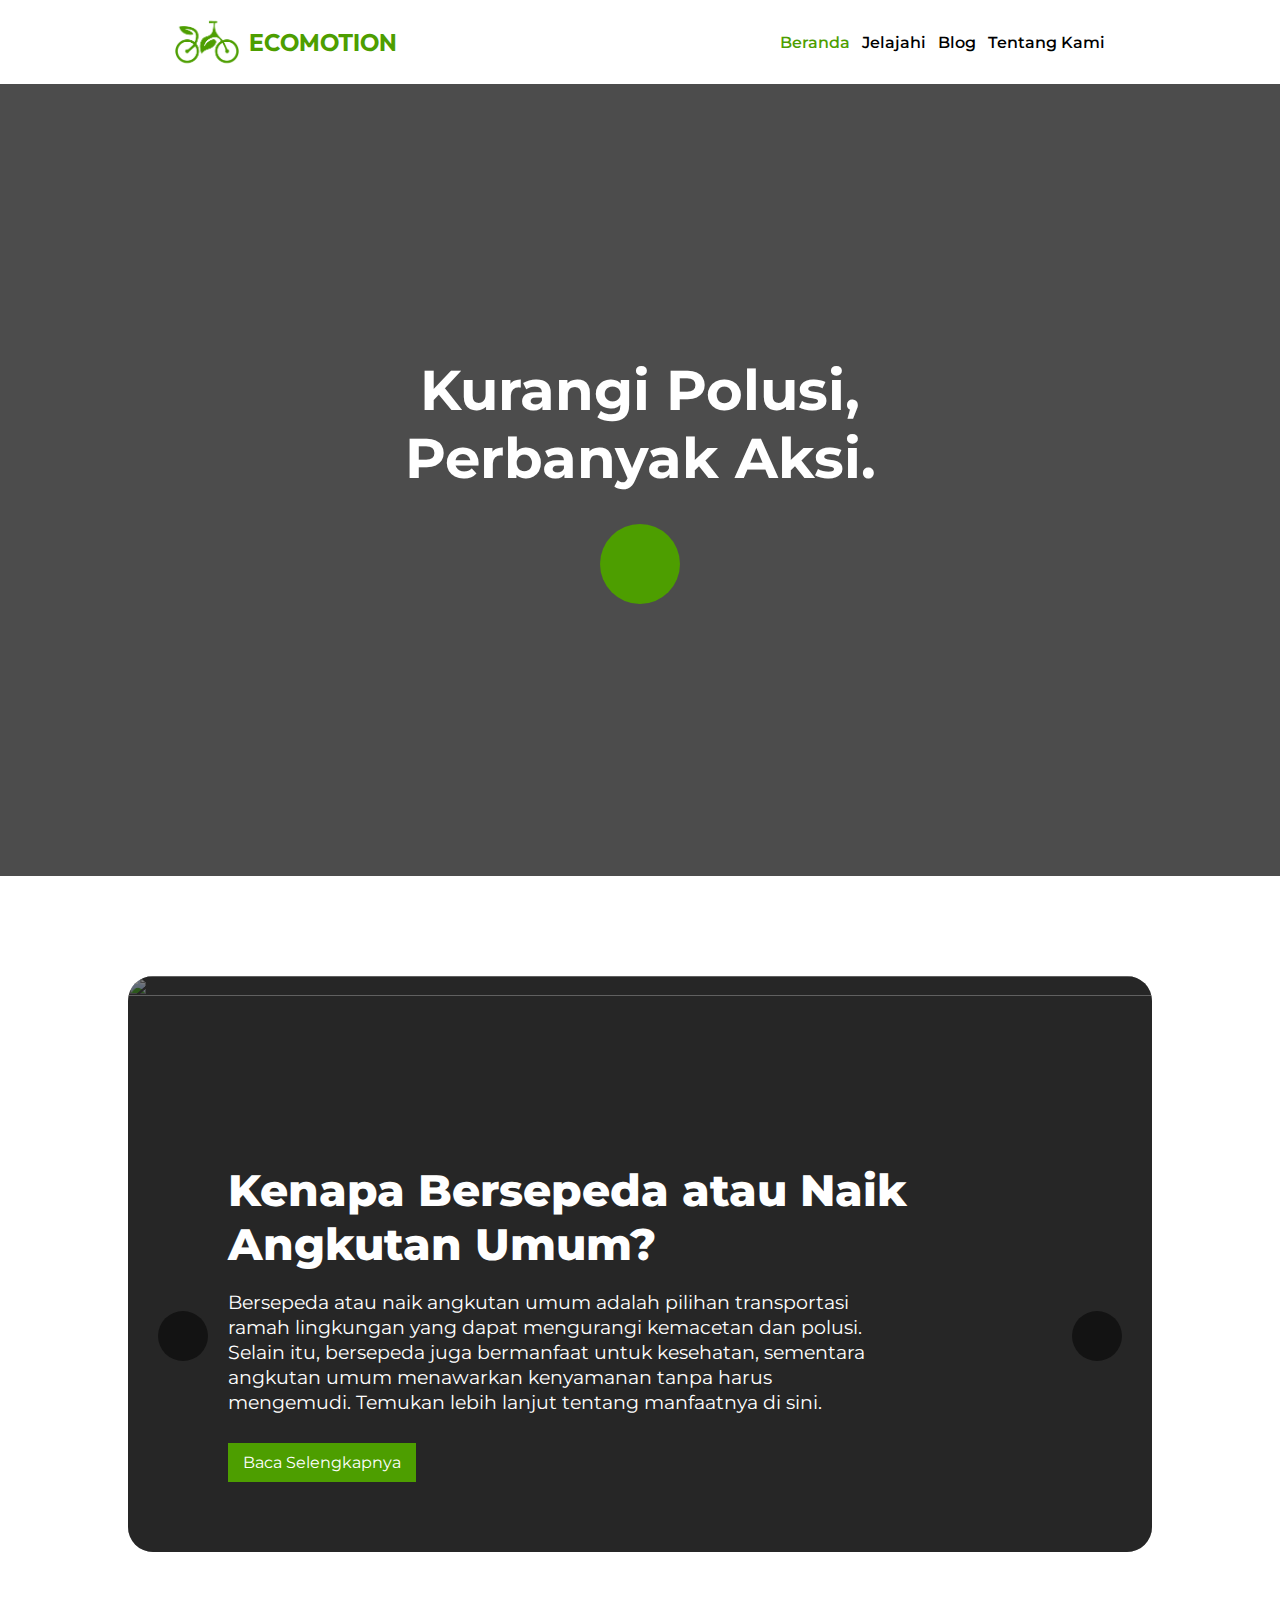
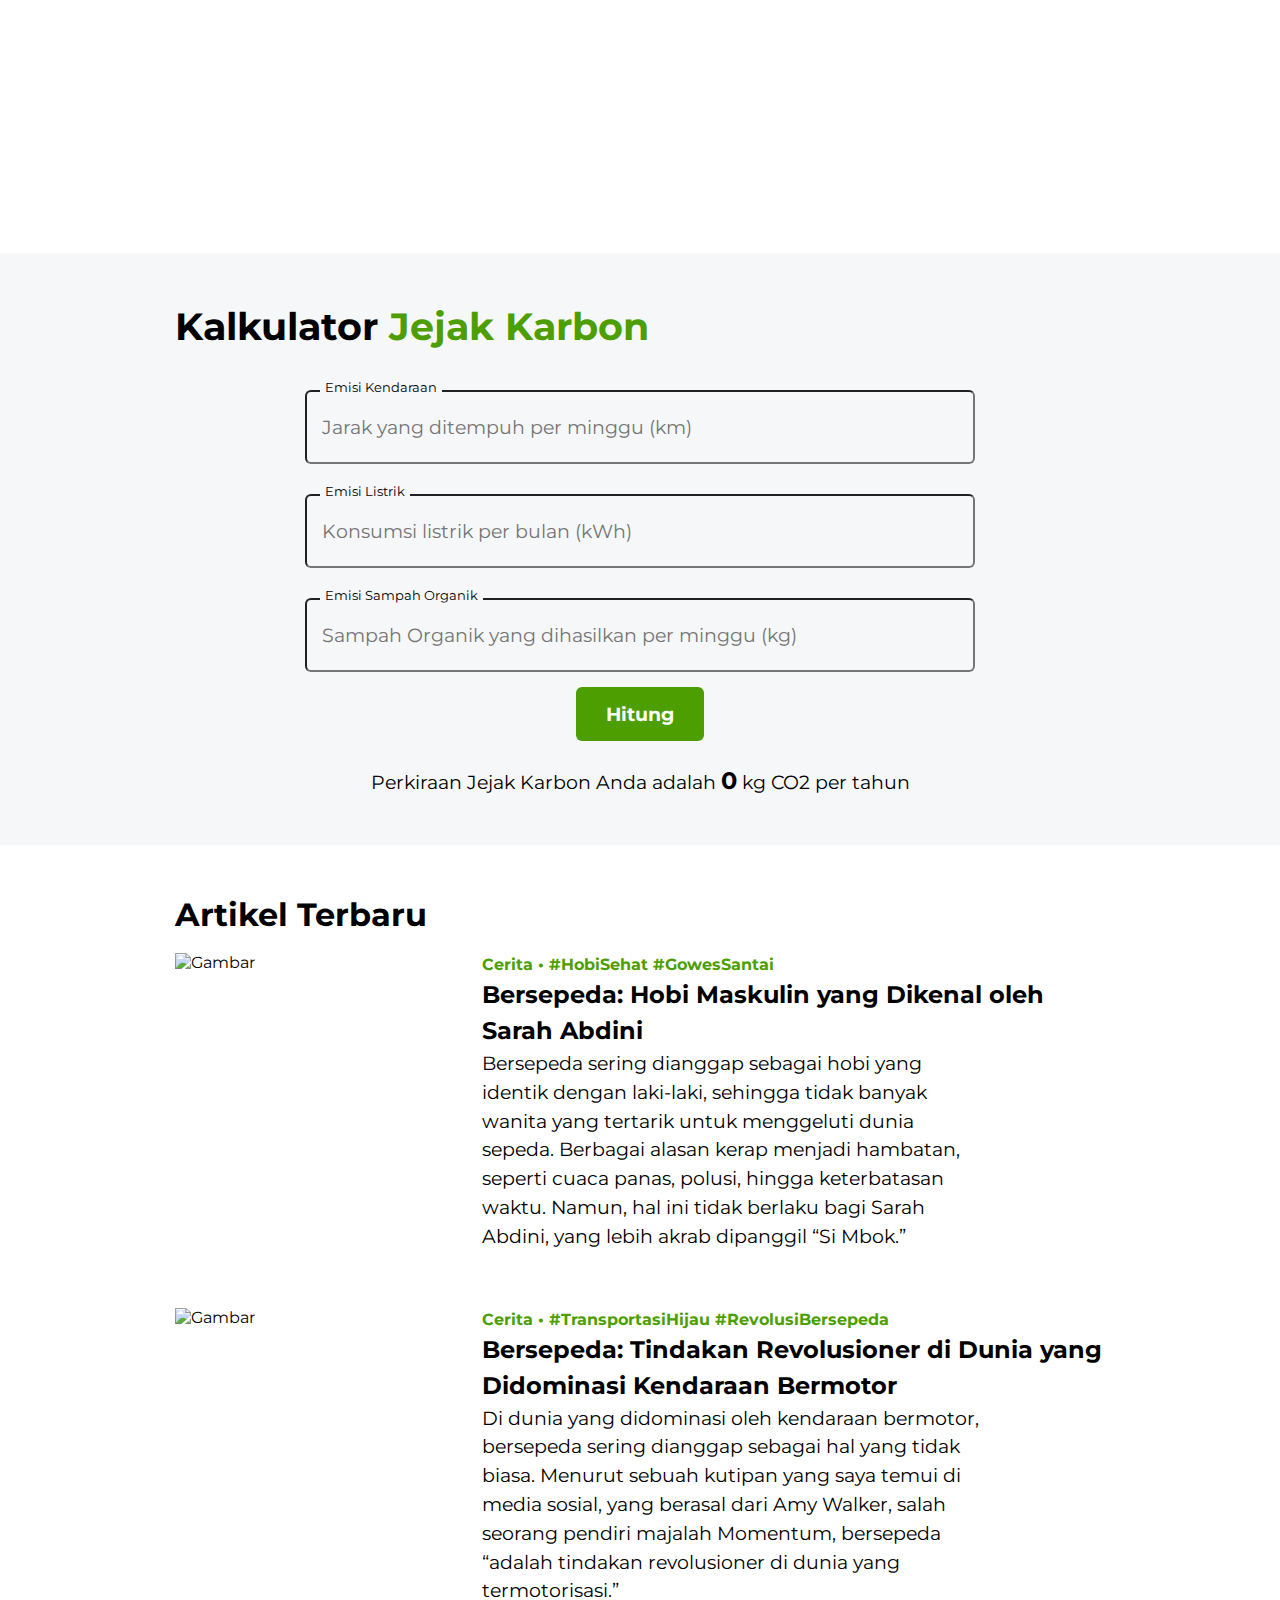
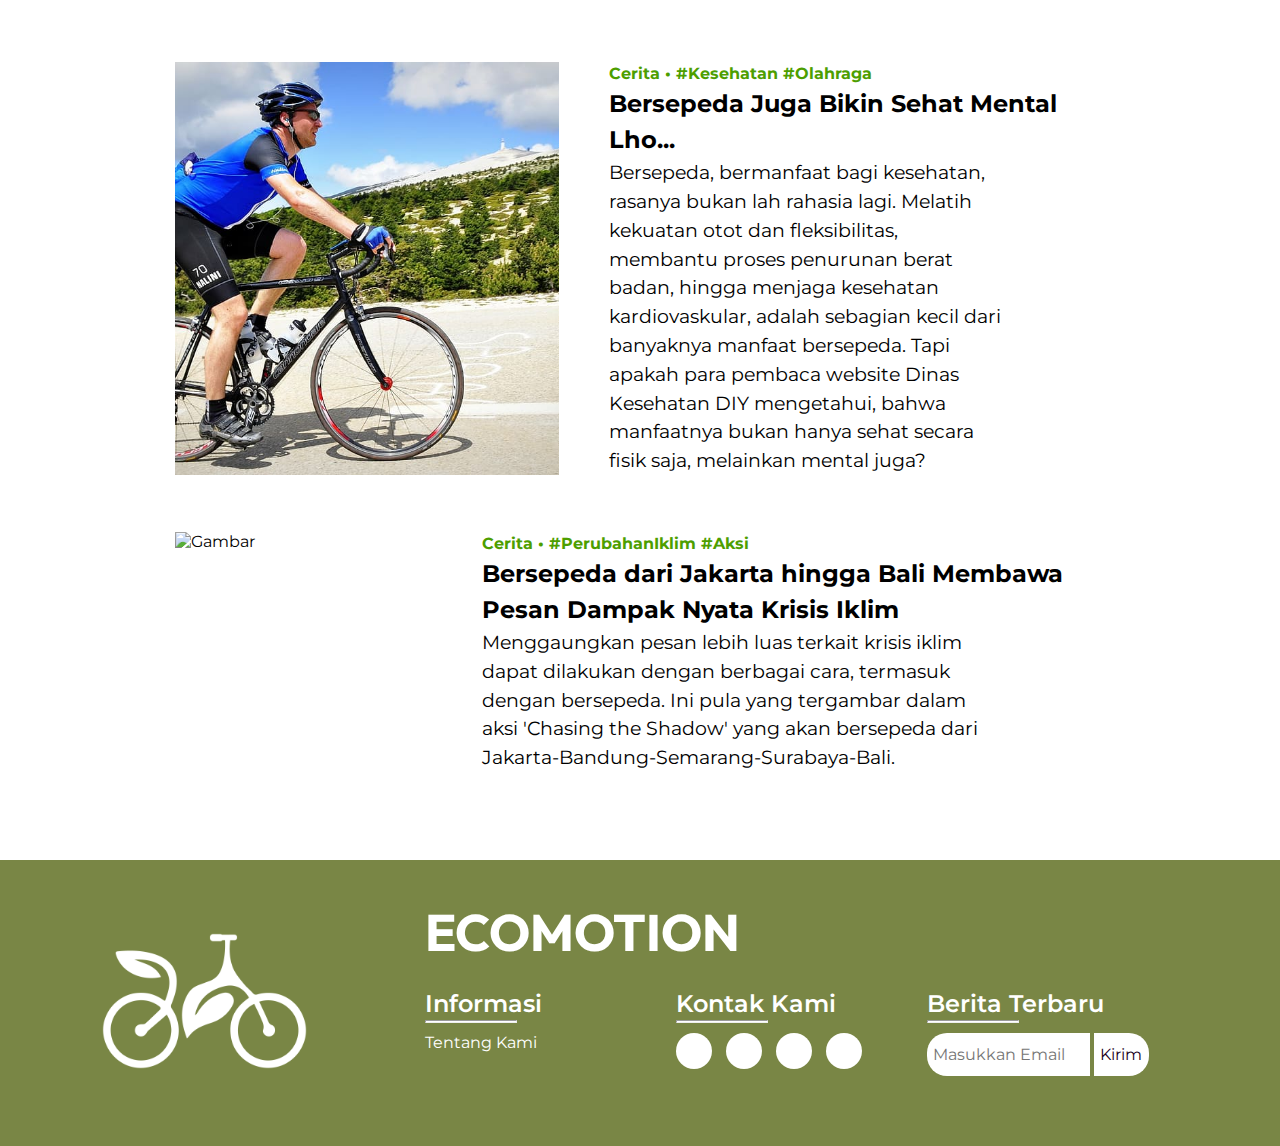
==== commit 497e751c: "commit 18/1/25" ====
--- a/index.html
+++ b/index.html
@@ -21,11 +21,11 @@
 			referrerpolicy="no-referrer"
 		/>
 	</head>
-	<body>
+	<body onscroll="showUpBtn()">
 		<header>
 			<nav>
 				<div class="logo-container">
-					<img src="/Image/LOGO ECOMOTION.png" alt="Sekolah Kristoforus" />
+					<img src="Image/LOGO ECOMOTION.png" alt="Sekolah Kristoforus" />
 					<a href="index.html"><h1>ECOMOTION</h1></a>
 				</div>
 
@@ -112,21 +112,17 @@
 						alt=""
 					/>
 					<div class="info">
-						<h2>Komunitas Gowes Bareng dan Kampanye Car-Free Day: Mendorong Gaya
-							Hidup Berkelanjutan</h2>
+						<h2>Komunitas atau Kegiatan: Mendorong Gaya Hidup Berkelanjutan</h2>
 							<br>
 						<p>Di tengah meningkatnya kesadaran akan isu polusi udara dan
 							perubahan iklim, berbagai inisiatif komunitas dan kampanye telah
-							muncul untuk mendorong gaya hidup berkelanjutan. Salah satu
-							gerakan yang semakin populer adalah Gowes Bareng, yang mengajak
-							masyarakat untuk bersepeda sebagai alternatif transportasi.
+							muncul untuk mendorong gaya hidup berkelanjutan.
 							</p>
 						<br>
 						<br>
 						<a href="slider3.html" class="btn">Baca Selengkapnya</a>
 					</div>
 				</div>
-
 				<div class="arrow">
 					<div class="left-arrow">
 						<i class="fa-solid fa-chevron-left"></i>
@@ -137,7 +133,9 @@
 				</div>
 			</div>
 		</section>
-
+		<br>
+		<br>
+		<br>
 		<section id="calculator">
 			<div class="calculator">
 				<h1>Kalkulator <span style="color: #4d9e00">Jejak Karbon</span></h1>
@@ -163,12 +161,12 @@
 						/>
 					</div>
 					<div class="form-group">
-						<label for="waste"> Emisi Sampah</label>
+						<label for="waste"> Emisi Sampah Organik</label>
 						<input
 							type="number"
 							id="waste"
 							required
-							placeholder="Sampah yang dihasilkan per minggu (kg)"
+							placeholder="Sampah Organik yang dihasilkan per minggu (kg)"
 						/>
 					</div>
 
@@ -288,9 +286,9 @@
 											type="email"
 											id="input"
 											name="email"
-											placeholder="Enter your email addres"
+											placeholder="Masukkan Email"
 										/>
-										<button type="submit">Register</button>
+										<button type="submit">Kirim</button>
 									</form>
 								</div>
 							</div>
@@ -299,6 +297,9 @@
 				</div>
 			</div>
 		</footer>
+		<button id="upBtn" onclick="backToTop()"><i class="fa-solid fa-arrow-up" id="upBtn-arrow"></i></button>
+		
 	</body>
 	<script src="script.js"></script>
+	<script src="index.js"></script>
 </html>
--- a/template.css
+++ b/template.css
@@ -1,289 +1,339 @@
 * {
-	margin: 0;
-	padding: 0;
-	text-decoration: none;
-	font-family: 'Montserrat', sans-serif;
+  margin: 0;
+  padding: 0;
+  text-decoration: none;
+  font-family: "Montserrat", sans-serif;
 }
 
 html {
-	scroll-behavior: smooth;
-	overflow-x: hidden;
+  scroll-behavior: smooth;
+  overflow-x: hidden;
 }
 
 header {
-	background: #ffffff;
-	position: sticky;
-	width: 100%;
-	z-index: 99;
+  background: #ffffff;
+  position: sticky;
+  width: 100%;
+  z-index: 99;
 }
 
 nav {
-	padding: 10px min(175px, 15vw);
-	display: flex;
-	justify-content: space-between;
-	align-items: center;
+  padding: 10px min(175px, 15vw);
+  display: flex;
+  justify-content: space-between;
+  align-items: center;
 }
 
 nav .menu {
-	display: flex;
-	width: 35%;
-	justify-content: space-between;
+  display: flex;
+  width: 35%;
+  justify-content: space-between;
 }
 
 nav .menu p {
-	font-size: clamp(1rem, 1.15vw, 1.15rem);
-	font-weight: 550;
-	color: #000;
-	transition: 0.5s;
+  font-size: clamp(1rem, 1.15vw, 1.15rem);
+  font-weight: 550;
+  color: #000;
+  transition: 0.5s;
 }
 
 nav .menu p:hover {
-	color: #4d9e00;
+  color: #4d9e00;
 }
 
 nav .logo-container {
-	display: flex;
-	align-items: center;
+  display: flex;
+  align-items: center;
 }
 
 nav .logo-container img {
-	aspect-ratio: 1;
-	width: clamp(40px, 5vw, 80px);
+  aspect-ratio: 1;
+  width: clamp(40px, 5vw, 80px);
 }
 
 nav .logo-container h1 {
-	font-family: 'Outfit', sans-serif;
-	margin-left: 10px;
-	font-size: clamp(1.25rem, 2vw, 1.5rem);
-	color: #4d9e00;
+  font-family: "Outfit", sans-serif;
+  margin-left: 10px;
+  font-size: clamp(1.25rem, 2vw, 1.5rem);
+  color: #4d9e00;
 }
 
 .hamburger {
-	display: none;
-	flex-direction: column;
-	cursor: pointer;
-	gap: 5px;
+  display: none;
+  flex-direction: column;
+  cursor: pointer;
+  gap: 5px;
 }
 
 .hamburger span {
-	background-color: #4d9e00;
-	height: 3px;
-	width: 25px;
-	transition: 0.3s;
+  background-color: #4d9e00;
+  height: 3px;
+  width: 25px;
+  transition: 0.3s;
 }
 
 footer {
-	background: #798645;
-	display: flex;
-	flex-wrap: wrap;
-	justify-content: space-between;
-	padding: 20px min(125px, 8vw);
-	align-items: center;
+  background: #798645;
+  display: flex;
+  flex-wrap: wrap;
+  justify-content: space-between;
+  padding: 20px min(125px, 8vw);
+  align-items: center;
 }
 
 footer .footer-logo {
-	width: clamp(30%, 5vw, 40%); 
+  width: clamp(30%, 5vw, 40%);
 }
 
 footer .footer-logo img {
-	aspect-ratio: 1;
-	width: clamp(8rem, 16vw, 25rem);
+  aspect-ratio: 1;
+  width: clamp(8rem, 16vw, 25rem);
 }
 
 footer .right-container {
-	width: calc(100% - clamp(30%, 5vw, 40%)); 
+  width: calc(100% - clamp(30%, 5vw, 40%));
 }
 
 footer .right-container .right-column-container h1 {
-	font-family: 'Outfit', sans-serif;
-	font-size: clamp(2rem, 4vw, 3.5rem);
-	color: #ffffff;
-	margin: 20px auto 25px auto;
+  font-family: "Outfit", sans-serif;
+  font-size: clamp(2rem, 4vw, 3.5rem);
+  color: #ffffff;
+  margin: 20px auto 25px auto;
 }
 
 footer .footer-item {
-	display: flex;
-	justify-content: space-between;
-	width: 100%;
+  display: flex;
+  justify-content: space-between;
+  width: 100%;
 }
 
 footer .footer-col {
-	color: #ffffff;
-	margin-bottom: 50px;
-	width: 100%;
+  color: #ffffff;
+  margin-bottom: 50px;
+  width: 100%;
 }
 
 footer .footer-col h3 {
-	font-size: clamp(1.2rem, 2.5vw, 1.5rem);
-	font-weight: 600;
+  font-size: clamp(1.2rem, 2.5vw, 1.5rem);
+  font-weight: 600;
 }
 
 footer .footer-col hr {
-	margin: 2.5px 0 10px;
-	width: 90px;
-	height: 0.5px;
-	background-color: #ffffff;
+  margin: 2.5px 0 10px;
+  width: 90px;
+  height: 0.5px;
+  background-color: #ffffff;
 }
 
 footer .footer-company ul {
-	list-style: none;
+  list-style: none;
 }
 
 footer .footer-company ul li {
-	margin-top: 5px;
+  margin-top: 5px;
 }
 
 footer .footer-company ul li a {
-	color: #ffffff;
-	transition: all 0.25s;
+  color: #ffffff;
+  transition: all 0.25s;
 }
 
 footer .footer-company ul li a:hover {
-	text-decoration: underline;
+  text-decoration: underline;
 }
 
 footer .footer-social a {
-	display: inline-block;
-	margin-right: 10px;
-	width: 2.25em;
-	aspect-ratio: 1;
-	text-align: center;
-	color: #4d9e00;
-	background-color: #fff;
-	border-radius: 50%;
-	transition: all 0.25s;
+  display: inline-block;
+  margin-right: 10px;
+  width: 2.25em;
+  aspect-ratio: 1;
+  text-align: center;
+  color: #4d9e00;
+  background-color: #fff;
+  border-radius: 50%;
+  transition: all 0.25s;
 }
 
 footer .footer-social a:hover {
-	box-shadow: 0 0 7px 1px #ffffff;
+  box-shadow: 0 0 7px 1px #ffffff;
 }
 
 footer .footer-social i {
-	font-size: 1.5rem;
-	margin-top: 6px;
+  font-size: 1.5rem;
+  margin-top: 6px;
 }
 
 footer .footer-news .email-input input {
-    padding: 12px .5vw;
-    border: 0;
-    transition: ease 0.25s;
-    border-radius: 20px 0 0 20px;
-    -webkit-border-radius: 20px 0 0 20px;
-    -moz-border-radius: 20px 0 0 20px;
-    -ms-border-radius: 20px 0 0 20px;
-    -o-border-radius: 20px 0 0 20px;
-    font-size: clamp(0.8rem, 2vw, 1rem);
+width: 60%;
+  padding: 12px 0.5vw;
+  border: 0;
+  transition: ease 0.25s;
+  border-radius: 20px 0 0 20px;
+  -webkit-border-radius: 20px 0 0 20px;
+  -moz-border-radius: 20px 0 0 20px;
+  -ms-border-radius: 20px 0 0 20px;
+  -o-border-radius: 20px 0 0 20px;
+  font-size: clamp(0.8rem, 2vw, 1rem);
 }
 
 footer .footer-news .email-input input:hover,
 .email-input input:focus,
 .email-input button:hover,
 .email-input button:active {
-	box-shadow: 0 0 7px 1px #ffffff;
-	outline: none;
+  box-shadow: 0 0 7px 1px #ffffff;
+  outline: none;
 }
 
 footer .footer-news .email-input button {
-    padding: 12px .5vw;
+  padding: 12px 0.5vw;
+  background-color: #ffffff;
+  color: #1a001c;
+  border: 0;
+  cursor: pointer;
+  border-radius: 0 20px 20px 0;
+  -webkit-border-radius: 0 20px 20px 0;
+  -moz-border-radius: 0 20px 20px 0;
+  -ms-border-radius: 0 20px 20px 0;
+  -o-border-radius: 0 20px 20px 0;
+  font-size: clamp(0.8rem, 2vw, 1rem);
+}
+
+@media screen and (max-width: 1200px) {
+  nav .menu {
+    display: none;
+    position: absolute;
+    top: 60px;
+    left: 0;
+    width: 100%;
     background-color: #ffffff;
-    color: #1a001c;
-    border: 0;
-    cursor: pointer;
-    border-radius: 0 20px 20px 0;
-    -webkit-border-radius: 0 20px 20px 0;
-    -moz-border-radius: 0 20px 20px 0;
-    -ms-border-radius: 0 20px 20px 0;
-    -o-border-radius: 0 20px 20px 0;
-    font-size: clamp(0.8rem, 2vw, 1rem);
-
-}
-
-@media screen and (max-width:1200px) {
-	nav .menu {
-        display: none;
-        position: absolute;
-        top: 60px;
-        left: 0;
-        width: 100%;
-        background-color: #ffffff;
-        flex-direction: column;
-        align-items: center;
-        padding: 10px 0;
-        box-shadow: 0 4px 6px rgba(0, 0, 0, 0.1);
-        z-index: 100;
-    }
-    
-    nav .menu.show {
-        display: flex; /* Shown when toggled */
-    }
-
-    nav .menu p {
-        margin: 10px 0;
-    }
-
-    .hamburger {
-        display: flex;
-    }
-
-	nav .logo-container h1 {
-		font-size: 1rem;
-	}
-
-    #main-header {
-		height: 70vh;
-	}
-
-	#main-header h1 {
-		font-size: 2rem;
-	}
-    
-	footer .footer-col {
-		max-width: 100%;
-		margin-bottom: 20px;
-	}
-
-    footer {
-        flex-direction: column;
-        padding: 50px 0;
-    }
-
-    footer .footer-item {
-        flex-direction: column;
-    }
-
-    footer .footer-item .footer-col {
-        text-align: center;
-    }
-
-    footer hr.line {
-        margin: auto;
-    }
-
-    footer .footer-logo img {
-        width: 100%;
-    }
-    footer .right-container .right-column-container h1 {
-        text-align: center;
-    }
-
-    footer .right-container .right-column-container .footer-col {
-        margin-top: 20px;
-    }
-    
-    footer .footer-social a {
-        margin-top: 10px;
-    }
-
-    footer .footer-news .email-input {
-        margin-top: 10px;
-        display: inline-block;
-    }
-
-    footer .footer-news .email-input button {
-        padding: 10px .2vw;
-    }
-
-    footer .footer-news .email-input input {
-        padding: 10px .2vw;
-    }
-}+    flex-direction: column;
+    align-items: center;
+    padding: 10px 0;
+    box-shadow: 0 4px 6px rgba(0, 0, 0, 0.1);
+    z-index: 100;
+  }
+
+  nav .menu.show {
+    display: flex; /* Shown when toggled */
+  }
+
+  nav .menu p {
+    margin: 10px 0;
+  }
+
+  .hamburger {
+    display: flex;
+  }
+
+  nav .logo-container h1 {
+    font-size: 1rem;
+  }
+
+  #main-header {
+    height: 70vh;
+  }
+
+  #main-header h1 {
+    font-size: 2rem;
+  }
+
+  footer .footer-col {
+    max-width: 100%;
+    margin-bottom: 20px;
+  }
+
+  footer {
+    flex-direction: column;
+    padding: 50px 0;
+  }
+
+  footer .footer-item {
+    flex-direction: column;
+  }
+
+  footer .footer-item .footer-col {
+    text-align: center;
+  }
+
+  footer hr.line {
+    margin: auto;
+  }
+
+  footer .footer-logo img {
+    width: 100%;
+  }
+  footer .right-container .right-column-container h1 {
+    text-align: center;
+  }
+
+  footer .right-container .right-column-container .footer-col {
+    margin-top: 20px;
+  }
+
+  footer .footer-social a {
+    margin-top: 10px;
+  }
+
+  footer .footer-news .email-input {
+    margin-top: 10px;
+    display: inline-block;
+  }
+
+  footer .footer-news .email-input button {
+    padding: 10px;
+  }
+
+  footer .footer-news .email-input input {
+    padding: 10px;
+  }
+}
+
+
+#upBtn {
+	position: fixed;
+	display: none;
+	width: 60px;
+	height: 60px;
+	border-radius: 55%;
+	-webkit-border-radius: 55%;
+	-moz-border-radius: 55%;
+	-ms-border-radius: 55%;
+	-o-border-radius: 55%;
+	background-color: #4d9e00;
+	right: 50px;
+	cursor: pointer;
+	bottom: 50px;
+	border: 0;
+	transition: all 0.25s;
+	-webkit-transition: all 0.25s;
+	-moz-transition: all 0.25s;
+	-ms-transition: all 0.25s;
+	-o-transition: all 0.25s;
+	z-index: 99;
+}
+#upBtn-arrow {
+	font-size: 1.5rem;
+	color: #fff;
+	transition: all 0.25s;
+	-webkit-transition: all 0.25s;
+	-moz-transition: all 0.25s;
+	-ms-transition: all 0.25s;
+	-o-transition: all 0.25s;
+}
+
+#upBtn:hover {
+	transform: scale(1.1);
+	-webkit-transform: scale(1.1);
+	-moz-transform: scale(1.1);
+	-ms-transform: scale(1.1);
+	-o-transform: scale(1.1);
+}
+
+#upBtn-arrow {
+	transform: scale(1.1);
+	-webkit-transform: scale(1.1);
+	-moz-transform: scale(1.1);
+	-ms-transform: scale(1.1);
+	-o-transform: scale(1.1);
+}
+
--- a/style.css
+++ b/style.css
@@ -1,463 +1,478 @@
 #main-header {
-	background-image: linear-gradient(rgba(0, 0, 0, 0.7), rgba(0, 0, 0, 0.7)),
-		url('https://citychangers.org/wp-content/uploads/2021/03/Oliver-Hoerzer-External-C40-Walking-Cycling-Transformation-scaled-e1632401351208.jpg');
-	background-size: cover;
-	background-position: center;
-	width: 100vw;
-	height: 88vh;
-	display: flex;
-	justify-content: center;
-	align-items: center;
+  background-image: linear-gradient(rgba(0, 0, 0, 0.7), rgba(0, 0, 0, 0.7)),
+    url("https://citychangers.org/wp-content/uploads/2021/03/Oliver-Hoerzer-External-C40-Walking-Cycling-Transformation-scaled-e1632401351208.jpg");
+  background-size: cover;
+  background-position: center;
+  width: 100vw;
+  height: 88vh;
+  display: flex;
+  justify-content: center;
+  align-items: center;
 }
 
 #main-header h1 {
-	color: #ffffff;
-	font-size: clamp(2.5rem, 5vw, 3.5rem);
-	margin: 0;
-	text-align: center;
+  color: #ffffff;
+  font-size: clamp(2.5rem, 5vw, 3.5rem);
+  margin: 0;
+  text-align: center;
 }
 
 #arrow-down {
-	color: #ffffff;
-	font-size: clamp(2rem, 3vw, 3rem);
-	background-color: #4d9e00;
-	width: clamp(60px, 8vw, 80px);
-	aspect-ratio: 1;
-	display: flex;
-	justify-content: center;
-	align-items: center;
-	margin: 2rem auto 0 auto;
-	border-radius: 50%;
-	cursor: pointer;
-	transition: 0.5s all;
-	-webkit-transition: 0.5s all;
-	-moz-transition: 0.5s all;
-	-ms-transition: 0.5s all;
-	-o-transition: 0.5s all;
+  color: #ffffff;
+  font-size: clamp(2rem, 3vw, 3rem);
+  background-color: #4d9e00;
+  width: clamp(60px, 8vw, 80px);
+  aspect-ratio: 1;
+  display: flex;
+  justify-content: center;
+  align-items: center;
+  margin: 2rem auto 0 auto;
+  border-radius: 50%;
+  cursor: pointer;
+  transition: 0.5s all;
+  -webkit-transition: 0.5s all;
+  -moz-transition: 0.5s all;
+  -ms-transition: 0.5s all;
+  -o-transition: 0.5s all;
 }
 
 #arrow-down:hover {
-	color: #4d9e00;
-	background-color: #ffffff;
+  color: #4d9e00;
+  background-color: #ffffff;
 }
 
 #slider {
-	display: flex;
+  display: flex;
 }
 
 .slider {
-	padding: 100px 0;
-	margin: auto;
-	position: relative;
-	width: 80vw;
-	aspect-ratio: 16/9;
+  padding: 100px 0;
+  margin: auto;
+  position: relative;
+  width: 80vw;
+  aspect-ratio: 16/9;
 }
 
 .slide {
-	z-index: 1;
-	position: absolute;
-	width: 100%;
-	aspect-ratio: 16/9;
-	clip-path: circle(0% at 0 50%);
-	border-radius: 25px;
-	-webkit-border-radius: 25px;
-	-moz-border-radius: 25px;
-	-ms-border-radius: 25px;
-	-o-border-radius: 25px;
+  position: absolute;
+  width: 100%;
+  aspect-ratio: 16/9;
+  clip-path: circle(0% at 0 50%);
+  border-radius: 25px;
+  -webkit-border-radius: 25px;
+  -moz-border-radius: 25px;
+  -ms-border-radius: 25px;
+  -o-border-radius: 25px;
 }
 
 .slide.active {
-	clip-path: circle(150% at 0 50%);
-	transition: 1s;
-	-webkit-transition: 1s;
-	-moz-transition: 1s;
-	-ms-transition: 1s;
-	-o-transition: 1s;
-	transition-property: clip-path;
+  clip-path: circle(150% at 0 50%);
+  transition: 1s;
+  -webkit-transition: 1s;
+  -moz-transition: 1s;
+  -ms-transition: 1s;
+  -o-transition: 1s;
+  transition-property: clip-path;
 }
 
 .slide::after {
-	content: '';
-	position: absolute;
-	top: 0;
-	left: 0;
-	right: 0;
-	bottom: 0;
-	background-color: rgba(0, 0, 0, 0.5);
-	/*#000overlaywith50%opacity*/
-	pointer-events: none;
-	border-radius: 25px;
-	-webkit-border-radius: 25px;
-	-moz-border-radius: 25px;
-	-ms-border-radius: 25px;
-	-o-border-radius: 25px;
+  content: "";
+  position: absolute;
+  top: 0;
+  left: 0;
+  right: 0;
+  bottom: 0;
+  background-color: rgba(0, 0, 0, 0.5);
+  pointer-events: none;
+  border-radius: 25px;
+  -webkit-border-radius: 25px;
+  -moz-border-radius: 25px;
+  -ms-border-radius: 25px;
+  -o-border-radius: 25px;
 }
 
 .slide img {
-	z-index: 1;
-	width: 100%;
-	aspect-ratio: 16/9;
-	object-fit: cover;
-	border-radius: 25px;
-	-webkit-border-radius: 25px;
-	-moz-border-radius: 25px;
-	-ms-border-radius: 25px;
-	-o-border-radius: 25px;
-	background-color: rgba(0, 0, 0, 0.7);
+  z-index: 1;
+  width: 100%;
+  aspect-ratio: 16/9;
+  object-fit: cover;
+  border-radius: 25px;
+  -webkit-border-radius: 25px;
+  -moz-border-radius: 25px;
+  -ms-border-radius: 25px;
+  -o-border-radius: 25px;
+  background-color: rgba(0, 0, 0, 0.7);
 }
 
 .slide .info {
-	position: absolute;
-	bottom: 0;
-	margin-left: 100px;
-	width: 70%;
-	transform: translateY(-50%);
-	-webkit-transform: translateY(-50%);
-	-moz-transform: translateY(-50%);
-	-ms-transform: translateY(-50%);
-	-o-transform: translateY(-50%);
-	z-index: 2;
+  position: absolute;
+  bottom: 5rem;
+  margin-left: 100px;
+  width: 72.5%;
+  z-index: 2;
 }
 
 .slide .info h2 {
-	color: #ffffff;
-	font-size: clamp(1.5rem, 5vw, 2.75rem);
-	font-weight: 800;
+  color: #ffffff;
+  font-size: clamp(1.5rem, 5vw, 2.75rem);
+  font-weight: 800;
 }
 
 .slide .info p {
-	color: #ffffff;
-	font-size: clamp(1rem, 3vw, 1.2rem);
+  color: #ffffff;
+  font-size: clamp(1rem, 3vw, 1.2rem);
+  width: 90%;
+  line-height: 1.3;
 }
 
 .slide .info .btn {
-	padding: 10px 15px;
-	background-color: #4d9e00;
-	color: #ffffff;
-	bottom: 0;
-	transition: 0.5s all;
-	-webkit-transition: 0.5s all;
-	-moz-transition: 0.5s all;
-	-ms-transition: 0.5s all;
-	-o-transition: 0.5s all;
+  padding: 10px 15px;
+  background-color: #4d9e00;
+  color: #ffffff;
+  bottom: 0;
+  transition: 0.5s all;
+  -webkit-transition: 0.5s all;
+  -moz-transition: 0.5s all;
+  -ms-transition: 0.5s all;
+  -o-transition: 0.5s all;
 }
 
 .slide .info .btn:hover {
-	background-color: #fff;
-	color: #4d9e00;
+  background-color: #fff;
+  color: #4d9e00;
 }
 
 .arrow {
-	position: absolute;
-	top: 50%;
-	width: 100%;
-	display: flex;
-	justify-content: space-between;
-	transform: translateY(-50%);
-	z-index: 3;
+  position: absolute;
+  top: 50%;
+  width: 100%;
+  display: flex;
+  justify-content: space-between;
+  transform: translateY(-50%);
+  z-index: 3;
 }
 
 .left-arrow,
 .right-arrow {
-	font-size: 1rem;
-	cursor: pointer;
-	background: rgba(0, 0, 0, 0.5);
-	color: #ffffff;
-	padding: 10px;
-	border-radius: 50%;
-	width: 30px;
-	aspect-ratio: 1;
-	display: flex;
-	justify-content: center;
-	align-items: center;
-	margin: 30px;
+  font-size: 1rem;
+  cursor: pointer;
+  background: rgba(0, 0, 0, 0.5);
+  color: #ffffff;
+  padding: 10px;
+  border-radius: 50%;
+  width: 30px;
+  aspect-ratio: 1;
+  display: flex;
+  justify-content: center;
+  align-items: center;
+  margin: 30px;
 }
 
 .gerak {
-	animation: gerak 1s infinite;
-	-webkit-animation: gerak 1s infinite;
+  animation: gerak 1s infinite;
+  -webkit-animation: gerak 1s infinite;
 }
 
 #calculator {
-	background-color: #f5f7f8;
-	padding: 50px min(175px, 15vw);
+  background-color: #f5f7f8;
+  padding: 50px min(175px, 15vw);
 }
 
 .calculator {
-	margin: 0 auto;
-	display: flex;
-	flex-direction: column;
-	justify-content: center;
+  margin: 0 auto;
+  display: flex;
+  flex-direction: column;
+  justify-content: center;
 }
 
 #calculator h1 {
-	font-size: clamp(1.5rem, 3vw, 2.5rem);
+  font-size: clamp(1.5rem, 3vw, 2.5rem);
 }
 
 #carbon-form {
-	width: clamp(90%, 30vw, 60%);
-	margin: auto;
-	padding: clamp(15px, 5vw, 25px);
-	display: flex;
-	flex-direction: column;
-	justify-content: center;
+  width: clamp(90%, 30vw, 60%);
+  margin: auto;
+  padding: clamp(15px, 5vw, 25px);
+  display: flex;
+  flex-direction: column;
+  justify-content: center;
 }
 
 .form-group {
-	width: clamp(80%, 60vw, 60%);
-	margin: clamp(10px, 2vw, 15px) auto;
-	display: flex;
-	justify-content: space-between;
-	position: relative;
+  width: clamp(80%, 60vw, 60%);
+  margin: clamp(10px, 2vw, 15px) auto;
+  display: flex;
+  justify-content: space-between;
+  position: relative;
 }
 
 .form-group label {
-	font-size: clamp(0.8rem, 1vw, 1rem);
-	position: absolute;
-	top: -10px;
-	left: 15px;
-	background-color: #f5f7f8;
-	pointer-events: none;
-	transition: 0.3s;
-	padding: 0 5px;
-	-webkit-transition: 0.3s;
-	-moz-transition: 0.3s;
-	-ms-transition: 0.3s;
-	-o-transition: 0.3s;
+  font-size: clamp(0.8rem, 1vw, 1rem);
+  position: absolute;
+  top: -10px;
+  left: 15px;
+  background-color: #f5f7f8;
+  pointer-events: none;
+  transition: 0.3s;
+  padding: 0 5px;
+  -webkit-transition: 0.3s;
+  -moz-transition: 0.3s;
+  -ms-transition: 0.3s;
+  -o-transition: 0.3s;
 }
 
 .form-group label:focus {
-	border: 2px solid #4d9e00;
+  border: 2px solid #4d9e00;
 }
 
 .form-group input {
-	width: 100%;
-	height: clamp(50px, 8vw, 70px);
-	border-radius: 6px;
-	-webkit-border-radius: 6px;
-	-moz-border-radius: 6px;
-	-ms-border-radius: 6px;
-	-o-border-radius: 6px;
-	font-size: clamp(1rem, 1.5vw, 1.2rem);
-	padding: 0 15px;
-	background: transparent;
-	outline: none;
+  width: 100%;
+  height: clamp(70px, 8vw, 70px);
+  border-radius: 6px;
+  -webkit-border-radius: 6px;
+  -moz-border-radius: 6px;
+  -ms-border-radius: 6px;
+  -o-border-radius: 6px;
+  font-size: clamp(1rem, 1.5vw, 1.2rem);
+  padding: 0 15px;
+  background: transparent;
+  outline: none;
 }
 
 #carbon-form button {
-	padding: clamp(10px, 3vw, 15px) clamp(20px, 5vw, 30px);
-	background-color: #4d9e00;
-	color: #ffffff;
-	margin: auto;
-	border: none;
-	border-radius: 6px;
-	-webkit-border-radius: 6px;
-	-moz-border-radius: 6px;
-	-ms-border-radius: 6px;
-	-o-border-radius: 6px;
-	font-weight: bold;
-	cursor: pointer;
-	font-size: clamp(1rem, 1.5vw, 1.2rem);
-	transition: 0.5s all;
-	-webkit-transition: 0.5s all;
-	-moz-transition: 0.5s all;
-	-ms-transition: 0.5s all;
-	-o-transition: 0.5s all;
+  padding: clamp(10px, 3vw, 15px) clamp(20px, 5vw, 30px);
+  background-color: #4d9e00;
+  color: #ffffff;
+  margin: auto;
+  border: none;
+  border-radius: 6px;
+  -webkit-border-radius: 6px;
+  -moz-border-radius: 6px;
+  -ms-border-radius: 6px;
+  -o-border-radius: 6px;
+  font-weight: bold;
+  cursor: pointer;
+  font-size: clamp(1rem, 1.5vw, 1.2rem);
+  transition: 0.5s all;
+  -webkit-transition: 0.5s all;
+  -moz-transition: 0.5s all;
+  -ms-transition: 0.5s all;
+  -o-transition: 0.5s all;
 }
 
 #carbon-form button:hover {
-	transform: scale(1.1);
-	-webkit-transform: scale(1.1);
-	-moz-transform: scale(1.1);
-	-ms-transform: scale(1.1);
-	-o-transform: scale(1.1);
+  transform: scale(1.1);
+  -webkit-transform: scale(1.1);
+  -moz-transform: scale(1.1);
+  -ms-transform: scale(1.1);
+  -o-transform: scale(1.1);
 }
 .calculator .result p {
-	text-align: center;
-	font-size: clamp(1rem, 1.5vw, 1.2rem);
+  text-align: center;
+  font-size: clamp(1rem, 1.5vw, 1.2rem);
 }
 
 #carbon-output {
-	font-weight: bold;
-	font-size: clamp(1.2rem, 2vw, 1.5rem);
+  font-weight: bold;
+  font-size: clamp(1.2rem, 2vw, 1.5rem);
 }
 
 #blog {
-	position: relative;
-	background-color: #fff;
-	padding: 50px min(175px, 15vw);
+  position: relative;
+  background-color: #fff;
+  padding: 50px min(175px, 15vw);
 }
 
 .blog {
-	margin: 0 auto;
-	display: flex;
-	flex-direction: column;
-	justify-content: center;
+  margin: 0 auto;
+  display: flex;
+  flex-direction: column;
+  justify-content: center;
 }
 
 .blog h1 {
-	font-size: clamp(1.5rem, 3vw, 2rem);
+  font-size: clamp(1.5rem, 3vw, 2rem);
 }
 
 .blog .container {
-	display: flex;
-	justify-content: space-between;
-	gap: clamp(50px, 3vw, 75px);
+  display: flex;
+  justify-content: space-between;
+  gap: clamp(50px, 3vw, 75px);
 }
 
 .blog .container img {
-	width: 30vw;
-	aspect-ratio: 4 / 3;
-	object-fit: cover;
+  width: 30vw;
+  aspect-ratio: 4 / 3;
+  object-fit: cover;
 }
 
 .blog .container .text {
-	width: clamp(100%, 60%, 60%);
-	margin-left: clamp(0, 2rem, 2rem);
+  width: clamp(100%, 60%, 60%);
+  margin-left: clamp(0, 2rem, 2rem);
 }
 
 .blog .container h4.hashtag {
-	color: #4d9e00;
-	line-height: 1.5;
-	font-size: clamp(0.9rem, 2vw, 1rem);
+  color: #4d9e00;
+  line-height: 1.5;
+  font-size: clamp(0.9rem, 2vw, 1rem);
 }
 
 .blog .container a:hover {
-	color: #000;
-	text-decoration: underline;
+  color: #000;
+  text-decoration: underline;
 }
 
 .blog .container h2.title {
-	font-size: clamp(1.2rem, 2.5vw, 1.5rem);
-	line-height: 1.5;
-	color: #000;
+  font-size: clamp(1.2rem, 2.5vw, 1.5rem);
+  line-height: 1.5;
+  color: #000;
 }
 
 .blog .container p.content {
-	font-size: clamp(1rem, 2vw, 1.2rem);
-	width: 80%;
-	line-height: 1.5;
-}
-
-@media screen and (max-width: 678px) {
-	.slider {
-		aspect-ratio: 9 / 16;
-		height: fit-content;
-	}
-
-	.slide img {
-		aspect-ratio: 4 / 3;
-	}
-
-	.blog .container img {
-		width: 100%;
-		aspect-ratio: 4 / 3;
-		object-fit: cover;
-	}
+  font-size: clamp(1rem, 2vw, 1.2rem);
+  width: 80%;
+  line-height: 1.5;
+}
+
+@media screen and (max-width: 768px) {
+  .slider {
+    padding: 50px 0;
+    aspect-ratio: 9 / 16;
+  }
+
+  .slide img {
+    aspect-ratio: 4 / 3;
+  }
+
+  .blog .container img {
+    width: 100%;
+    aspect-ratio: 4 / 3;
+    object-fit: cover;
+  }
+
+  .form-group input:focus {
+    height: 20vh;
+  }
+
+  .form-group input:focus::placeholder {
+    position: absolute;
+    top: 20px;
+    height: 20vh;
+    text-wrap: wrap;
+    resize: none;
+  }
+}
+
+@media screen and (max-height: 1280px) and (min-aspect-ratio: 3/4),
+  screen and (max-height: 1280px) and (min-aspect-ratio: 5/8) {
+  .slider {
+    height: 60vh;
+  }
 }
 
 @media screen and (max-width: 1200px) {
-	.slider {
-		height: 70vh;
-	}
-
-	.arrow {
-		top: 300px;
-	}
-
-	.slide::after {
-		display: none;
-	}
-	.slide {
-		display: flex;
-		flex-direction: column;
-	}
-
-	.slide .info {
-		position: relative;
-		margin: 0;
-		width: 100%;
-		padding: 10px;
-		transform: none;
-		-webkit-transform: none;
-		-moz-transform: none;
-		-ms-transform: none;
-		-o-transform: none;
-	}
-
-	.slide .info p,
-	.slide .info h2 {
-		color: #000;
-	}
-
-	.slider {
-		flex-direction: column; /* Stacks elements vertically */
-	}
-
-	/* Ensure buttons are properly sized and centered */
-	.slide .info .btn {
-		font-size: 1rem;
-		padding: 12px 20px;
-		width: 100%;
-		max-width: 300px;
-		margin: 10px auto;
-	}
-
-	/* Adjust navigation button size for better visibility */
-	.slider .navigation {
-		bottom: 20px;
-	}
-
-	.slider .navigation .btn {
-		width: 30px;
-		height: 5px;
-	}
-
-	.arrow .left-arrow,
-	.arrow .right-arrow {
-		font-size: 1.2rem;
-		padding: 10px;
-		width: 35px;
-		aspect-ratio: 1;
-	}
-
-
-	.blog .container img {
-		width: 100%;
-		aspect-ratio: 16 / 9;
-		object-fit: cover;
-	}
-
-	.blog .container {
-		flex-direction: column;
-	}
-
-	.blog .container .title, .blog .container p.content {
-		width: 100%;
-		text-align: justify;
-	}
-}
+  .slider {
+    flex-direction: column;
+  }
+  .arrow {
+    top: 200px;
+  }
+
+  .slide::after {
+    display: none;
+  }
+  .slide {
+    display: flex;
+    flex-direction: column;
+    height: 100%;
+  }
+
+  .slide img {
+    margin-bottom: 10vh;
+  }
+
+  .slide .info {
+    position: relative;
+    margin: 0;
+    width: 100%;
+    padding: 10px;
+    z-index: 0;
+  }
+
+  .slide .info p,
+  .slide .info h2 {
+    color: #000;
+  }
+
+  .slide .info .btn {
+    font-size: 1rem;
+    padding: 12px 20px;
+    width: 100%;
+    max-width: 300px;
+    margin: 10px auto;
+  }
+
+  .slider .navigation {
+    bottom: 20px;
+  }
+
+  .slider .navigation .btn {
+    width: 30px;
+    height: 5px;
+  }
+
+  .arrow .left-arrow,
+  .arrow .right-arrow {
+    font-size: 1.2rem;
+    padding: 10px;
+    width: 35px;
+    aspect-ratio: 1;
+  }
+
+  .blog .container img {
+    width: 100%;
+    aspect-ratio: 16 / 9;
+    object-fit: cover;
+  }
+
+  .blog .container {
+    flex-direction: column;
+  }
+
+  .blog .container .title,
+  .blog .container p.content {
+    width: 100%;
+    text-align: justify;
+  }
+}
+
+@media screen and (max-height: 1024px) and (min-aspect-ratio: 3/4) {
+  .slider {
+    height: 80vh;
+  }
+}
+
 @keyframes gerak {
-	0% {
-		transform: scale(1);
-		-webkit-transform: scale(1);
-		-moz-transform: scale(1);
-		-ms-transform: scale(1);
-		-o-transform: scale(1);
-	}
-	50% {
-		transform: scale(1.1);
-		-webkit-transform: scale(1.1);
-		-moz-transform: scale(1.1);
-		-ms-transform: scale(1.1);
-		-o-transform: scale(1.1);
-	}
-
-	0% {
-		transform: scale(1);
-		-webkit-transform: scale(1);
-		-moz-transform: scale(1);
-		-ms-transform: scale(1);
-		-o-transform: scale(1);
-	}
-}
+  0% {
+    transform: scale(1);
+    -webkit-transform: scale(1);
+    -moz-transform: scale(1);
+    -ms-transform: scale(1);
+    -o-transform: scale(1);
+  }
+  50% {
+    transform: scale(1.1);
+    -webkit-transform: scale(1.1);
+    -moz-transform: scale(1.1);
+    -ms-transform: scale(1.1);
+    -o-transform: scale(1.1);
+  }
+
+  0% {
+    transform: scale(1);
+    -webkit-transform: scale(1);
+    -moz-transform: scale(1);
+    -ms-transform: scale(1);
+    -o-transform: scale(1);
+  }
+}
